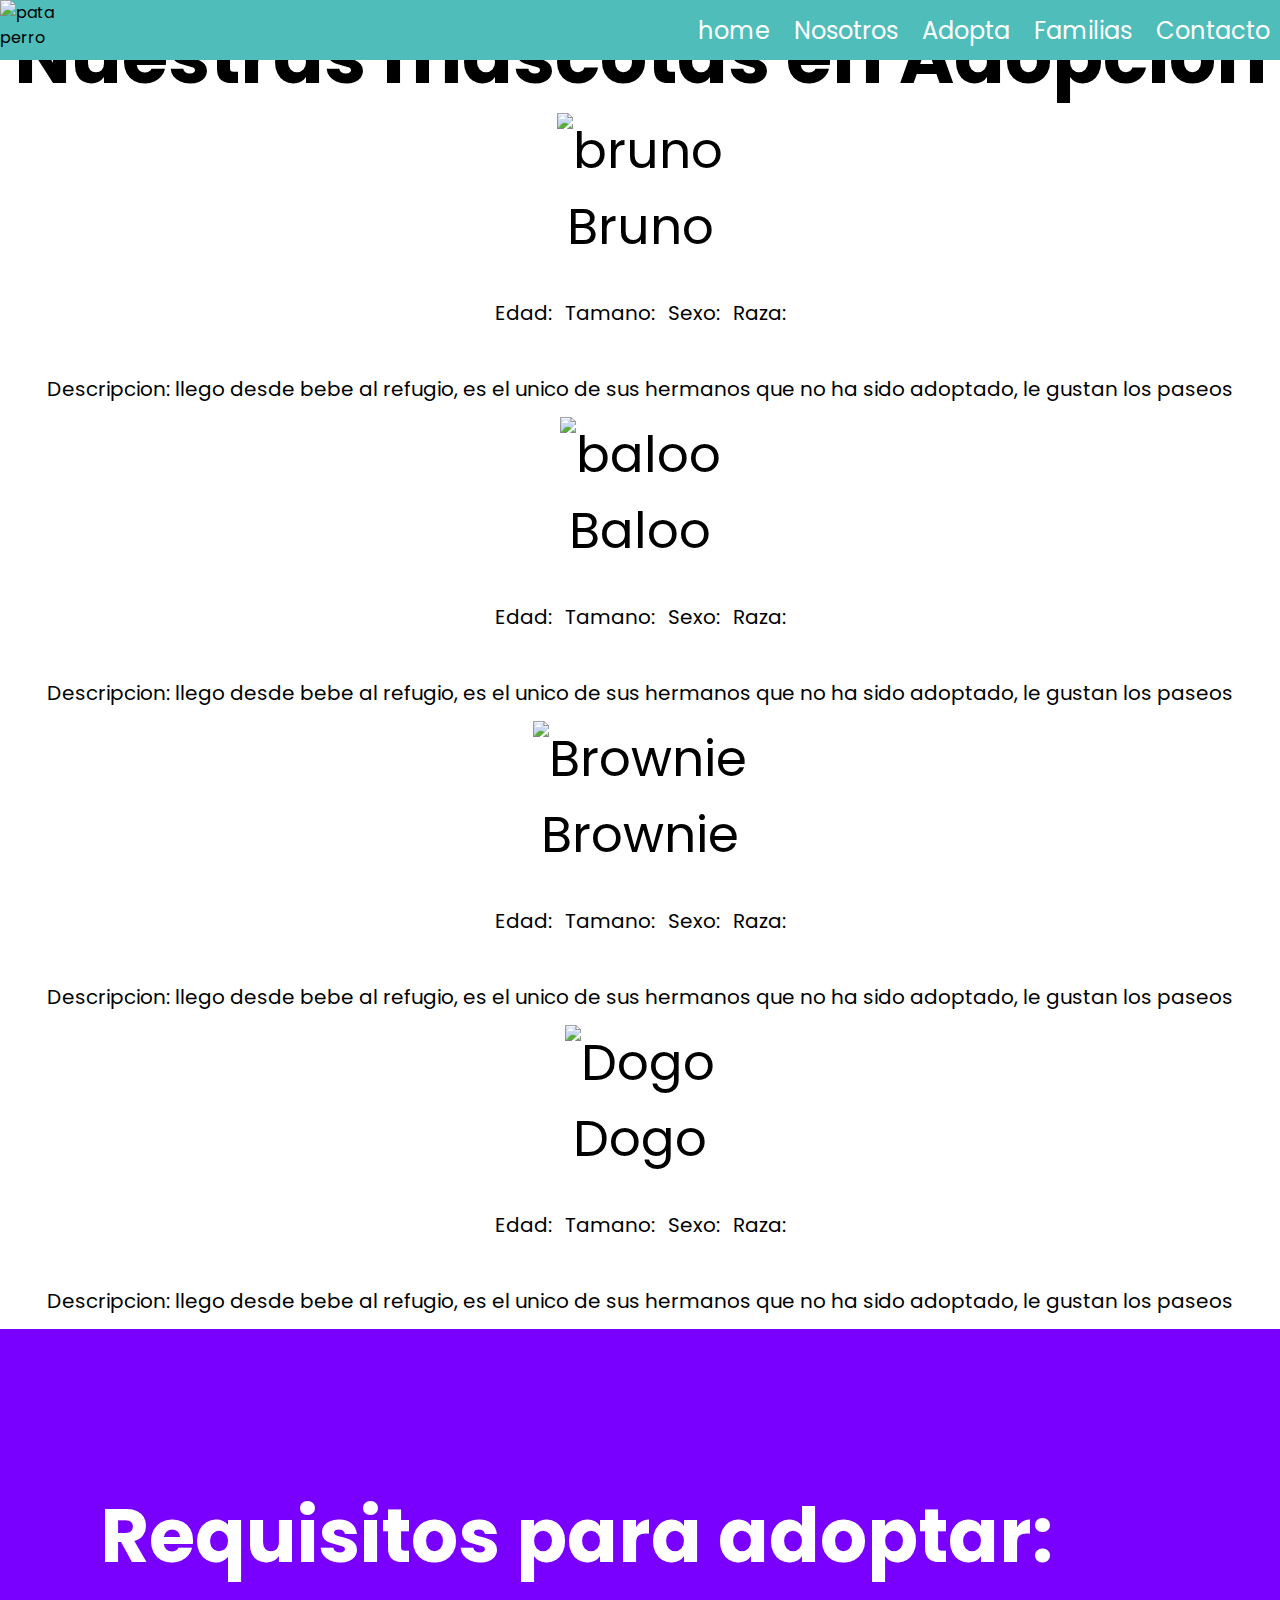
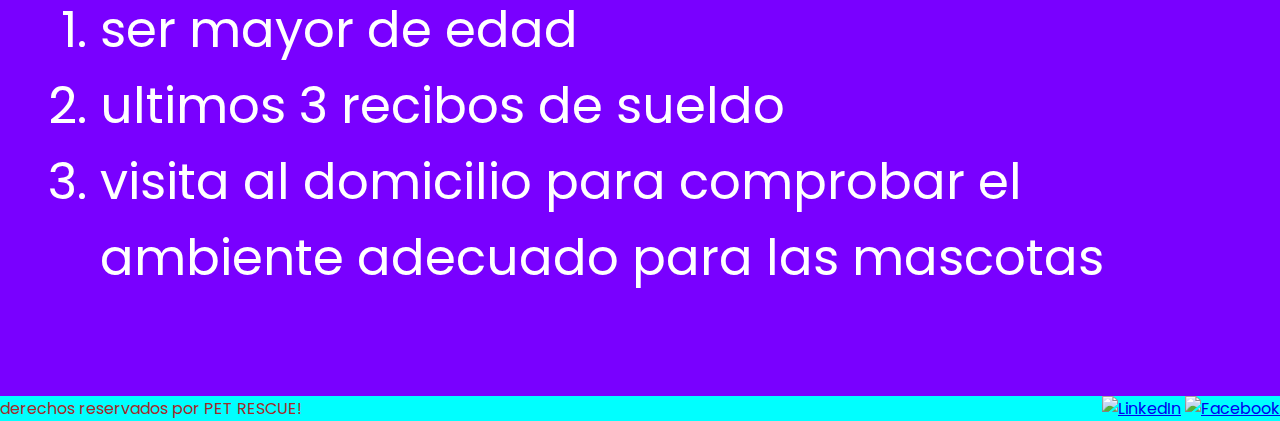
==== pages/adopciones.html @ 3fd5cffa "desafio sin animaciones" ====
<!DOCTYPE html>
<html lang="en">
<head>
    <meta charset="UTF-8">
    <meta http-equiv="X-UA-Compatible" content="IE=edge">
    <meta name="viewport" content="width=device-width, initial-scale=1.0">
    <link rel="stylesheet" href="../style.css">
    <title>Adopciones</title>
</head>
<body>
    <div class="gridAdopciones">
        <header class="Adopciones1">
        
            <img src="https://w7.pngwing.com/pngs/25/529/png-transparent-black-dog-paw-art-dog-paw-paper-printing-paws-animals-etsy-sticker.png" alt="pata perro">        
            <nav>
                <ul>
                    <li>
                        <a href="../index.html">home</a>
                    </li>
                    <li>
                        <a href="../index.html#nosotros.html">Nosotros</a>
                    </li>
                    <li>
                        <a href="../index.html#adopta">Adopta</a>
                    </li>
                    <li>
                        <a href="../index.html#familias">Familias</a>
                    </li>
                    <li>
                        <a href="../index.html#contacto">Contacto</a>
                    </li>
                </ul>
                
            </nav>
            
     
        </header>
    
        <section id="adoptaH" class="Adopciones2">
    
            <div><h2>Nuestras mascotas en Adopcion</h2></div>
    
            <div>
                <img class="" src="https://www.purina-latam.com/sites/g/files/auxxlc391/files/styles/kraken_generic_max_width_240/public/breeds/purina-Adopta-a-un-amigo-para-siempre%2C-A.C._Abrepuertas.png?itok=wIeiiAFk" alt="bruno">
                <p style="text-align:center">Bruno</p>
                <ul>
                    <li>
                        <p class="adopta__pH">
                            Edad:
                        </p>
                    </li>
                    <li>
                        <p class="adopta__pH">
                            Tamano:
                        </p>
                    </li>
                    <li>
                        <p class="adopta__pH">
                            Sexo:
                        </p>
                    </li>
                    <li>
                        <p class="adopta__pH">
                            Raza:
                        </p>
                    </li>
                    <li>
                        <p class="adopta__pH">Descripcion: llego desde bebe al refugio, es el unico de sus hermanos que no ha sido adoptado, le gustan los paseos
                        </p>
                    </li>
                </ul>
                <img class="" src="https://www.purina-latam.com/sites/g/files/auxxlc391/files/styles/kraken_generic_max_width_240/public/breeds/purina-Adopta-a-un-amigo-para-siempre%2C-A.C._Ares.png?itok=6q9fktyX" alt="baloo">
                <p style="text-align:center">Baloo</p>
                <ul>
                    <li>
                        <p class="adopta__pH">
                            Edad:
                        </p>
                    </li>
                    <li>
                        <p class="adopta__pH">
                            Tamano:
                        </p>
                    </li>
                    <li>
                        <p class="adopta__pH">
                            Sexo:
                        </p>
                    </li>
                    <li>
                        <p class="adopta__pH">
                            Raza:
                        </p>
                    </li>
                    <li>
                        <p class="adopta__pH">Descripcion: llego desde bebe al refugio, es el unico de sus hermanos que no ha sido adoptado, le gustan los paseos
                        </p>
                    </li>
                </ul>
            </div>
    
            <div>
                <img class="" src="https://www.purina-latam.com/sites/g/files/auxxlc391/files/styles/kraken_generic_max_width_240/public/breeds/purina-adopta-fff-brownie.png?itok=VR9Gvtn-" alt="Brownie">
                <p style="text-align:center">Brownie</p>
    
                <ul>
                    <li>
                        <p class="adopta__pH">
                            Edad:
                        </p>
                    </li>
                    <li>
                        <p class="adopta__pH">
                            Tamano:
                        </p>
                    </li>
                    <li>
                        <p class="adopta__pH">
                            Sexo:
                        </p>
                    </li>
                    <li>
                        <p class="adopta__pH">
                            Raza:
                        </p>
                    </li>
                    <li>
                        <p class="adopta__pH">Descripcion: llego desde bebe al refugio, es el unico de sus hermanos que no ha sido adoptado, le gustan los paseos
                        </p>
                    </li>
                </ul>
    
    
                <img class="" src="https://www.purina-latam.com/sites/g/files/auxxlc391/files/styles/kraken_generic_max_width_240/public/breeds/Dogo.png?itok=kHo2O9JG" alt="Dogo">
                <p style="text-align:center">Dogo</p>
                
                <ul>
                    <li>
                        <p class="adopta__pH">
                            Edad:
                        </p>
                    </li>
                    <li>
                        <p class="adopta__pH">
                            Tamano:
                        </p>
                    </li>
                    <li>
                        <p class="adopta__pH">
                            Sexo:
                        </p>
                    </li>
                    <li>
                        <p class="adopta__pH">
                            Raza:
                        </p>
                    </li>
                    <li>
                        <p class="adopta__pH">Descripcion: llego desde bebe al refugio, es el unico de sus hermanos que no ha sido adoptado, le gustan los paseos
                        </p>
                    </li>
                </ul>
            </div>
            
        </section>
    
        <section  id="requisitos" class="Adopciones3">
            <div>
                
            <h2>Requisitos para adoptar:</h2>
    
                <ol>
                    <li>
                        <p>ser mayor de edad</p>
                    </li>
                    <li>
                        <p>ultimos 3 recibos de sueldo</p>
                    </li>
                    <li>
                        visita al domicilio para comprobar el ambiente adecuado para las mascotas
                    </li>
                </ol>
            </div>
        </section>
    
        <footer class="Adopciones4">
            <p>derechos reservados por PET RESCUE!</p>
            
            <ul>
                <li>
                    <a href="http://www.instagram.com"><img src="https://static.wixstatic.com/media/aa0402eb9ba2430d9d0620b59556efca.png/v1/fill/w_30,h_30,al_c,q_85,usm_0.66_1.00_0.01/aa0402eb9ba2430d9d0620b59556efca.webp" alt="LinkedIn" >
                    </a>
                    
                </li>
                <li>
                    <a href="http://www.facebook.com"><img src="https://static.wixstatic.com/media/4057345bcf57474b96976284050c00df.png/v1/fill/w_30,h_30,al_c,q_85,usm_0.66_1.00_0.01/4057345bcf57474b96976284050c00df.webp" alt="Facebook" >
                    </a>
                </li>
            </ul>
        </footer>

    </div>
    
  
</body>
</html>
---- style.css ----
@import url('https://fonts.googleapis.com/css?family=Poppins:100,200,300,400,500,600,700,800,900&display=swap');
*
{
    margin:0;
    padding:0;
    box-sizing:border-box;
    font-family: 'Poppins', sans-serif;

}

/* se realiza el desafio de grid, pero se ajustaron todos los html en grid y adaptado a las distintas resolciones*/
/* de manera que en este desafio se trato de incluir el desafio opcional de grid*/

/* clase grid para el index*/
.gridIndex{
height: 100vh;
margin: 0;
display: grid;
grid-template-areas: 
"header"
"home"
"nosotros"
"adopta"
"familias"
"contacto"
"footer"
;
/*grid-template-rows: 1fr 4fr 4fr 4fr 4fr 4fr 1fr;*/
grid-template-rows: 1fr, repeat(5, 4fr), 1fr;
grid-template-columns: 100%;
}

header{
  background-color: #4FBDBA;
  grid-area: header;

  position:fixed;
  background-color: #4FBDBA;
  justify-content: space-between;
  align-items: center;
  display: flex;
  margin: 0;
  padding: 0;
  z-index: 10;
  width: 100%;
}

header img{
    width: 60px;
    height: 60px;
  
  }
 
  ul li{
    list-style-type: none;
    display: inline-block;
  }

  header ul li a{
      color: #fff;
      font-size: 24px;
      text-decoration: none;
      padding: 5px 10px;   
    }

footer{
        background-color: cyan;
        grid-area: footer;
        color: brown;
        display: flex;
        justify-content: space-between;
        width: 100%;
        
      }

footer ul li a img {
        width:30px;
        height:30px;
        object-fit:cover;
        object-position:50% 50%
    }

/* seccion home para el index*/
section#home img{

        width: 100%;
        height: 100%;
}

section#home {
    background-color:blue;
    grid-area: home;
    padding: 150px 100px 100px;
    
    margin-top: 60px;
    padding:0;
   
}

/* seccion nosotros para el index*/
section#nosotros {
    background-color: goldenrod;
    color: #fff;
    grid-area: nosotros;
    
    background-image: url("https://media.perezlara.com/2021/02/Adopcio%CC%81n-de-mascotas-1.png");
    background-size: cover;
    background-repeat: no-repeat;
    opacity: .8;
      
    align-items: center;
    height: 100vh;
    padding: 150px 100px 100px;
   
}

section#nosotros h2{
      color: #fff;
      font-size: 40px;
    }

section#nosotros p{
      color: #fff;
      font-size: 100%;
    }

/* seccion adopta para el index*/
section#adopta {
    background-color: red;
    grid-area: adopta;

    /*display: flex;*/
    text-align:center;
    justify-content: space-between;
    align-items: center;
    font-size: 50px;

    display: grid;
    grid-template-rows: 1fr;
    grid-template-columns: 1fr 3fr;
    
    
}

section#adopta p{
  
    font-size: 20px;
  }

/* clases para crear 2 columnas y 1 fila dentro la seccion adopta en el index*/
/* se hizo de esta manera para probar que se podia hacer en vez de usar flexbox*/
.adoptaA{
grid-column: 1 / 2;
grid-row: 1 / 2;
text-align:center;
    justify-content: space-between;
    align-items: center;
    margin: 50px;
}

.adoptaB{
    grid-column: 2 / 3;
    grid-row: 1 / 2;
    text-align:center;
    justify-content: space-between;
    align-items: center;
    margin: 50px;
}
  
  
  
  
/* seccion familia para el index*/
/* se uso flexbox en vez de grid para organizar los items*/
section#familias {
    
    grid-area: familias;

    display: flex;
    text-align:center;
    justify-content: space-between;
    align-items: center;
    font-size: 50px;
    color: #fff;
    background-color: #7900FF;
    padding: 150px 100px 100px;
}

.familias__img {
    width: 700px;
    height: 480px;
  }
  
/* seccion contacto para el index*/
section#contacto {
    background-color: green;
    grid-area: contacto;

    background-image: url("https://www.boredpanda.es/blog/wp-content/uploads/2016/06/llamadas-perros-telefono-emergencias-reverend-scott-portada1.jpg");
    background-size: cover;
    background-repeat: no-repeat;
    opacity: .8;
    color: #fff;

    align-items: center;
    height: 100vh;
    padding: 150px 100px 100px;
}


footer{
    background-color: cyan;
    grid-area: footer;
}

/* seccion requisitos para html adopciones*/
section#requisitos{
    font-size: 50px;
    color: #fff;
    background-color: #7900FF;  
    padding: 150px 100px 100px;
  }
/* seccion requisitos para html adopciones*/
section#adoptaH{
    display: flex;
    flex-direction: column;
    text-align:center;
    justify-content: space-between;
    align-items: center;
    font-size: 50px;
  }

  /* seccion nosotros para el html nosotros*/
  section#NosotrosH{
    background-image: url("https://media.perezlara.com/2021/02/Adopcio%CC%81n-de-mascotas-1.png");
    background-size: cover;
    background-repeat: no-repeat;
    opacity: .8;
      
    align-items: center;
    height: 100vh;
    padding: 150px 100px 100px;
  }
  section#NosotrosH div h1 , section#NosotrosH div h2{
    color: #fff;
    font-size: 40px;
  }

section#NosotrosH div p{
    color: #fff;
    font-size: 100%;
  }
  
  /* se crean clases grid para el html de adopciones */
  .adopta__pH{
    
    font-size: 20px;
  }
  
  .gridAdopciones{
    height: 100vh;
    margin: 0;
    display: grid;
    grid-template-rows: 1fr 9fr 9fr 1fr;
    grid-template-columns: 1fr;
  }

  .Adopciones1{
    grid-column: 1 / 2;
    grid-row: 1 / 2;
  }
  .Adopciones2{
    grid-column: 1 / 2;
    grid-row: 2 / 3;

  }
  .Adopciones3{
    grid-column: 1 / 2;
    grid-row: 3 / 4;

  }
  .Adopciones4{
    grid-column: 1 / 2;
    grid-row: 4 / 5;

  }

   /* se crean clases grid para el html de nosotros */
  .gridNosotros{
    height: 100vh;
    margin: 0;
    display: grid;
    grid-template-rows: 1fr 18fr 1fr;
    grid-template-columns: 1fr;
  }

  .Nosotros1{
    grid-column: 1 / 2;
    grid-row: 1 / 2;
  }
  .Nosotros2{
    grid-column: 1 / 2;
    grid-row: 2 / 3;

  }
  .Nosotros3{
    grid-column: 1 / 2;
    grid-row: 3 / 4;

  }

@media only screen and (max-width:1023px ) {
    .grid{
        height: 100vh;
        margin: 0;
        display: grid;
        grid-template-areas: 
        "header"
        "home"
        "nosotros"
        "adopta"
        "familias"
        "contacto"
        "footer"
        ;
        grid-template-rows: repeat(7, auto);
        grid-template-columns: 100%;
        }
/*
     ul{
         display: none;
     } 
      se anadira menu hover */
     section#home {
        width: 100%;
        height: 430px;
    }
   
    section#nosotros, section#NosotrosH, section#requisitos {
        padding: 60px 5%;
        
    }
     section#nosotros div p, section#NosotrosH div p, section#requisitos {
        font-size: 100%;
       
    }

    section#contacto{
      background-size: 100vw 100vh;
    }
    .familias__img {
      width: 300px;
      height: 180px; 
    }
     section#adopta {
        background-color: red;
        grid-area: adopta;
    
        display: flex;
        flex-direction: column;
        text-align:center;
        justify-content: space-between;
        align-items: center;
        font-size: 50px;
    
        /* display: grid;
        grid-template-rows: 1fr 3fr;
        grid-template-columns: 1fr;*/
        
        
    }

    .adoptaA{
        /* 
        grid-column: 1 / 2;
        grid-row: 1 / 2;*/
        margin: 50px;
        }
        
    .adoptaB{
            /* grid-column: 1 / 2;
            grid-row: 2 / 3;*/
            margin: 50px;
        }
    
    section#familias {
    
            grid-area: familias;
        
            display: flex;
            flex-direction: column;
            text-align:center;
            justify-content: space-between;
            align-items: center;
            font-size: 50px;
            color: #fff;
            background-color: #7900FF;
            padding: 150px 100px 100px;
    }
}
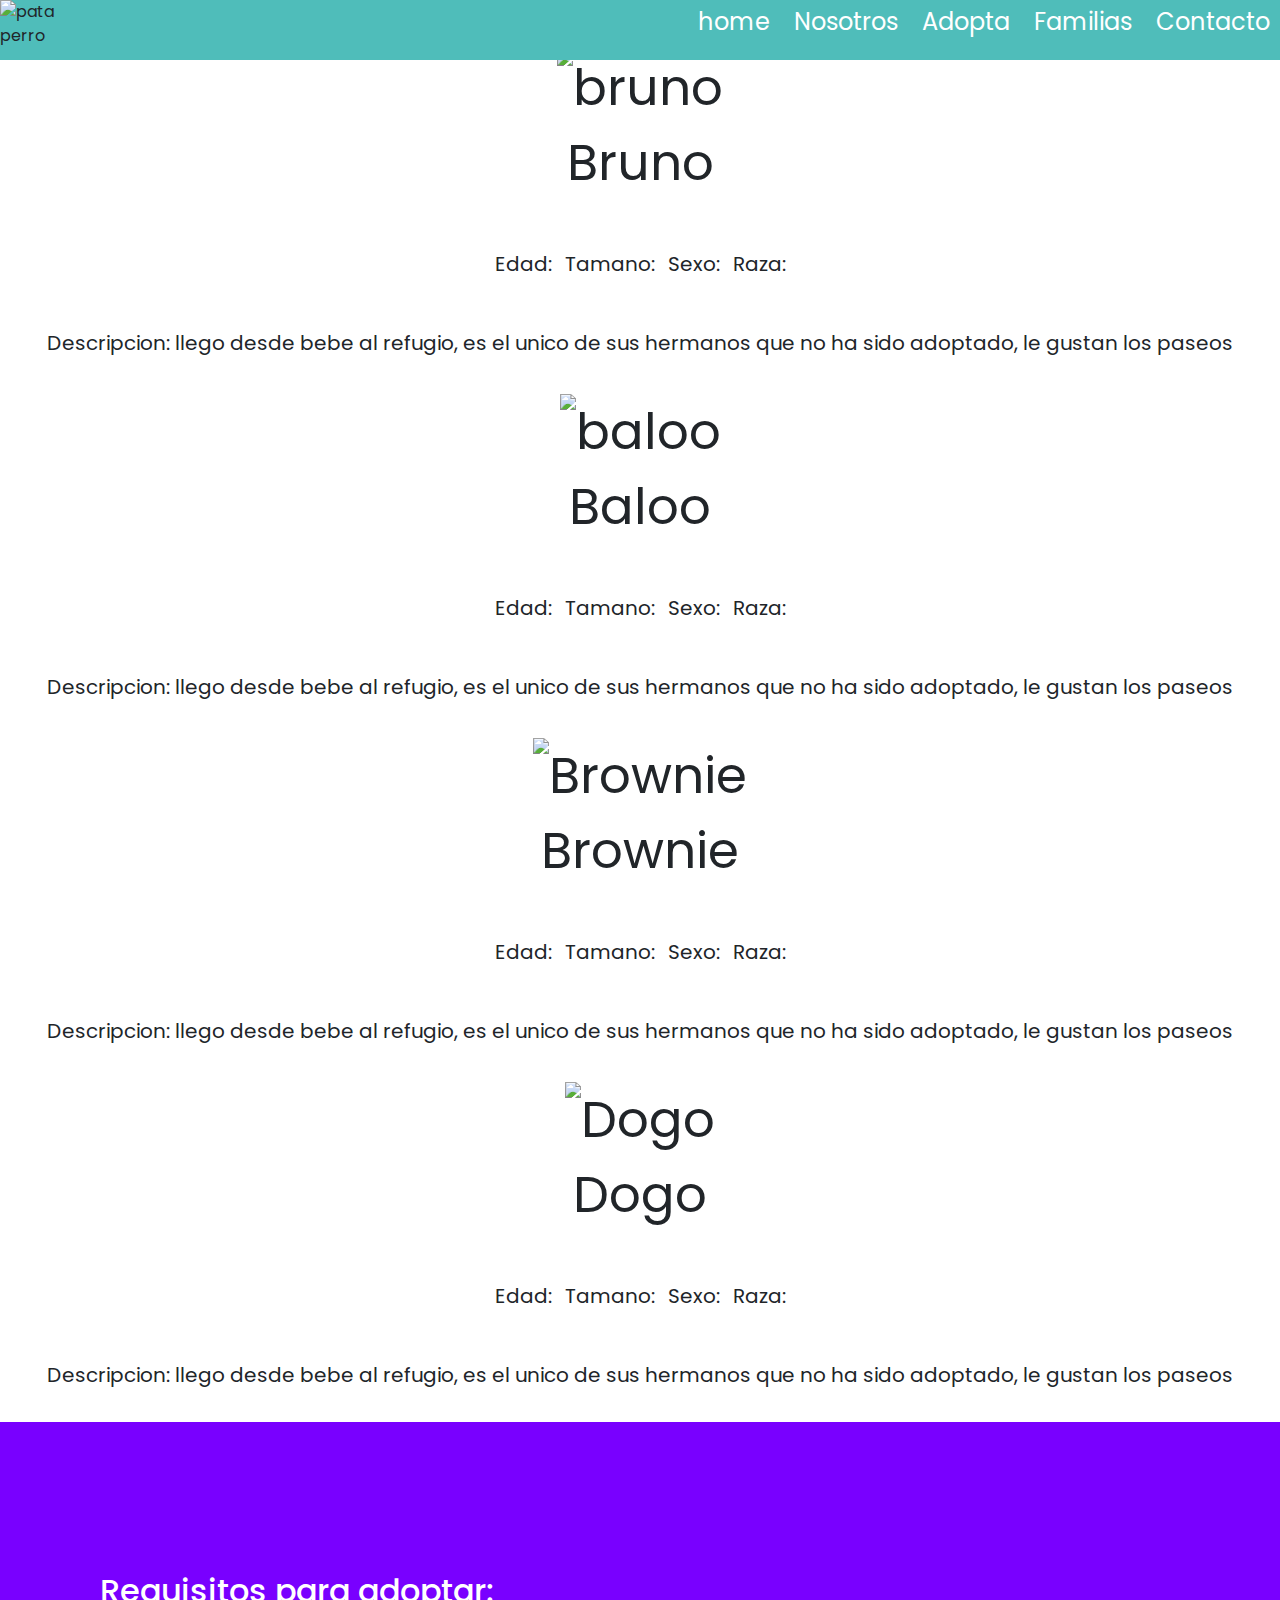
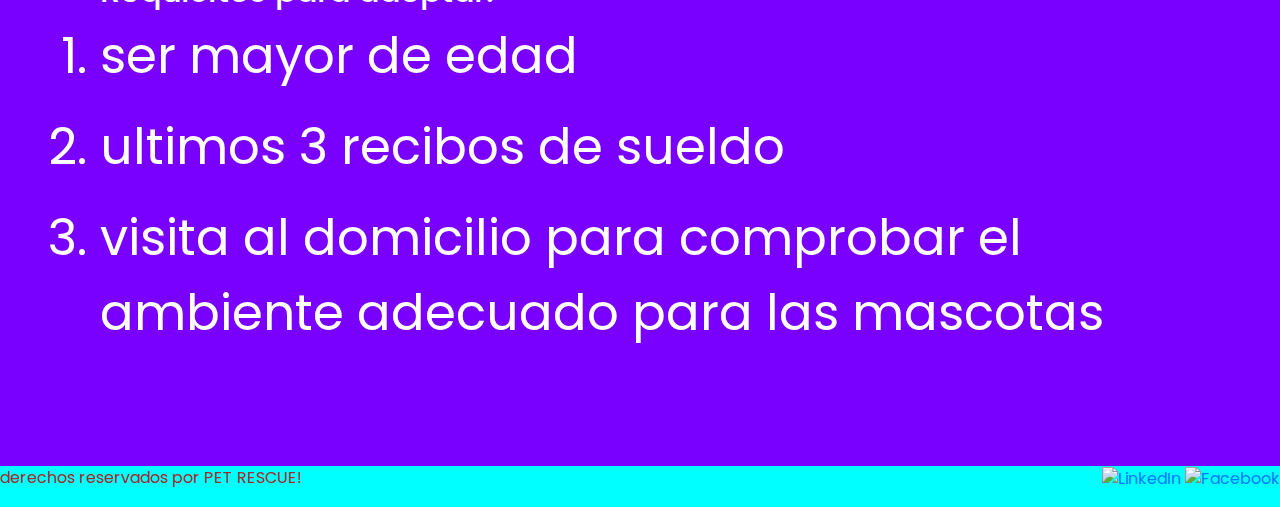
==== commit 481bffe1: "Bootstrap Layout en nosotros.html - Se ajusta columnas header y footer" ====
--- a/pages/adopciones.html
+++ b/pages/adopciones.html
@@ -3,7 +3,10 @@
 <head>
     <meta charset="UTF-8">
     <meta http-equiv="X-UA-Compatible" content="IE=edge">
-    <meta name="viewport" content="width=device-width, initial-scale=1.0">
+    <meta name="viewport" content="width=device-width, initial-scale=1.0, shrink-to-fit=no">
+
+    <!-- Bootstrap CSS -->
+    <link rel="stylesheet" href="https://maxcdn.bootstrapcdn.com/bootstrap/4.0.0/css/bootstrap.min.css" integrity="sha384-Gn5384xqQ1aoWXA+058RXPxPg6fy4IWvTNh0E263XmFcJlSAwiGgFAW/dAiS6JXm" crossorigin="anonymous">
     <link rel="stylesheet" href="../style.css">
     <title>Adopciones</title>
 </head>
@@ -201,6 +204,10 @@
 
     </div>
     
-  
+  <!-- Optional JavaScript -->
+    <!-- jQuery first, then Popper.js, then Bootstrap JS -->
+    <script src="https://code.jquery.com/jquery-3.2.1.slim.min.js" integrity="sha384-KJ3o2DKtIkvYIK3UENzmM7KCkRr/rE9/Qpg6aAZGJwFDMVNA/GpGFF93hXpG5KkN" crossorigin="anonymous"></script>
+    <script src="https://cdnjs.cloudflare.com/ajax/libs/popper.js/1.12.9/umd/popper.min.js" integrity="sha384-ApNbgh9B+Y1QKtv3Rn7W3mgPxhU9K/ScQsAP7hUibX39j7fakFPskvXusvfa0b4Q" crossorigin="anonymous"></script>
+    <script src="https://maxcdn.bootstrapcdn.com/bootstrap/4.0.0/js/bootstrap.min.js" integrity="sha384-JZR6Spejh4U02d8jOt6vLEHfe/JQGiRRSQQxSfFWpi1MquVdAyjUar5+76PVCmYl" crossorigin="anonymous"></script> 
 </body>
 </html>--- a/style.css
+++ b/style.css
@@ -65,15 +65,15 @@
 
 footer{
         background-color: cyan;
+        color: brown;
         grid-area: footer;
-        color: brown;
         display: flex;
-        justify-content: space-between;
-        width: 100%;
+        justify-content: space-between;/**/
+        
         
       }
 
-footer ul li a img {
+footer div ul li a img {
         width:30px;
         height:30px;
         object-fit:cover;
@@ -208,10 +208,7 @@
 }
 
 
-footer{
-    background-color: cyan;
-    grid-area: footer;
-}
+
 
 /* seccion requisitos para html adopciones*/
 section#requisitos{
@@ -397,4 +394,21 @@
             background-color: #7900FF;
             padding: 150px 100px 100px;
     }
-}+}
+
+
+/*  Animaciones y transform  */
+
+.animate-zoom {
+  animation:animatezoom 0.6s
+}
+@keyframes animatezoom{
+  from{transform:scale(0)} 
+  to{transform:scale(1)}
+}
+
+.animate-bottom{position:relative;}
+@keyframes animatebottom{from{bottom:-300px;opacity:0} to{bottom:0;opacity:1}}
+
+.animate-right{position:relative; }
+@keyframes animateright{from{right:-300px;opacity:0} to{right:0px;opacity:1}}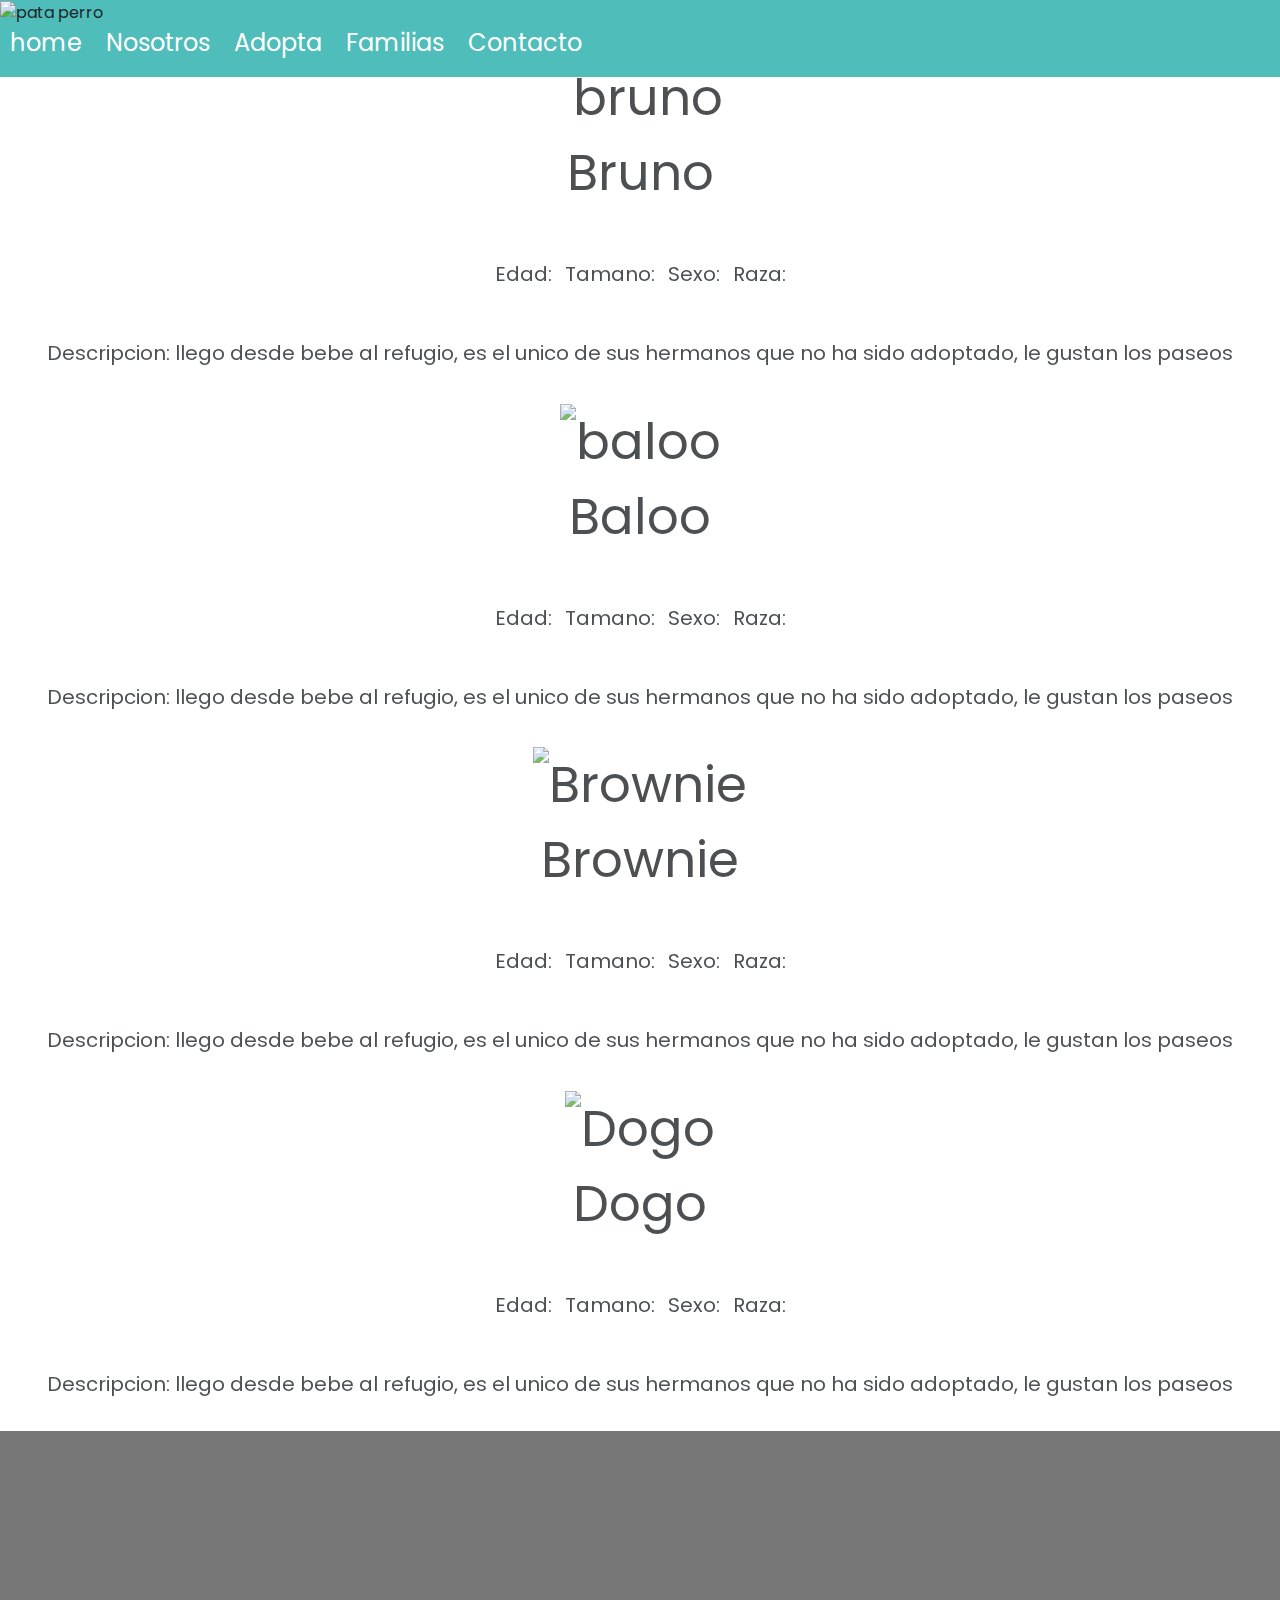
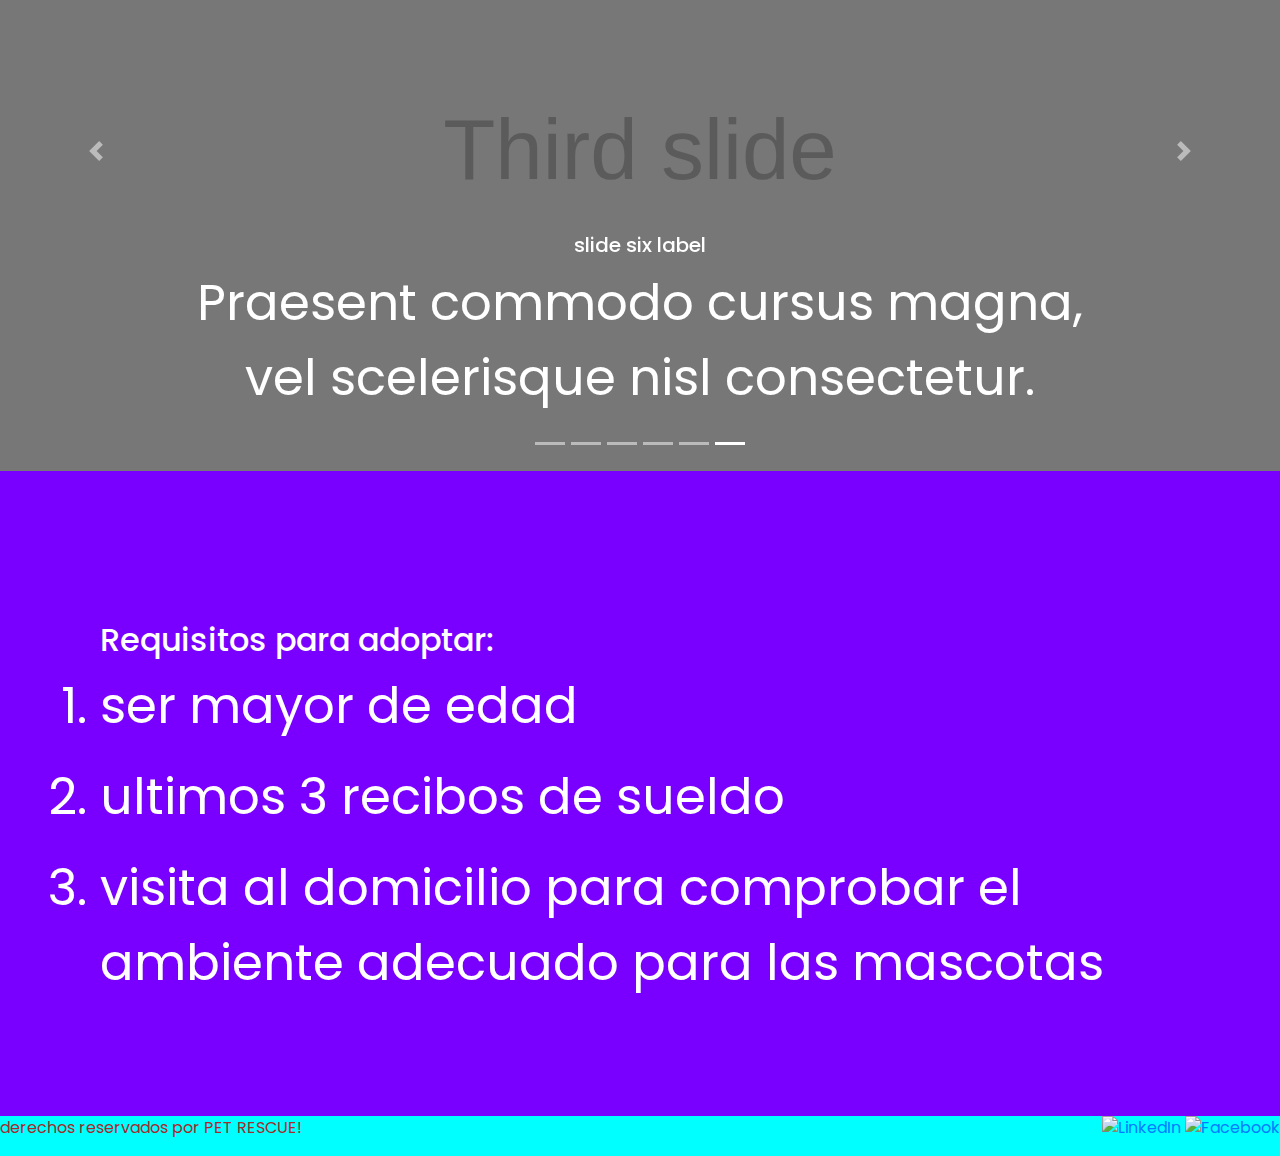
==== commit f894e3ef: "Bootstrap Layout en index.html - Se ajusta secciones header y footer" ====
--- a/pages/adopciones.html
+++ b/pages/adopciones.html
@@ -41,7 +41,9 @@
     
         <section id="adoptaH" class="Adopciones2">
     
-            <div><h2>Nuestras mascotas en Adopcion</h2></div>
+            <div><h1>Adopta un Amigo Para Siempre!!</h1></div>
+
+            
     
             <div>
                 <img class="" src="https://www.purina-latam.com/sites/g/files/auxxlc391/files/styles/kraken_generic_max_width_240/public/breeds/purina-Adopta-a-un-amigo-para-siempre%2C-A.C._Abrepuertas.png?itok=wIeiiAFk" alt="bruno">
@@ -165,6 +167,69 @@
                 </ul>
             </div>
             
+            <div id="carouselExampleCaptions" class="carousel slide" data-ride="carousel" style="width: 100%;">
+                <ol class="carousel-indicators">
+                  <li data-target="#carouselExampleCaptions" data-slide-to="0" class=""></li>
+                  <li data-target="#carouselExampleCaptions" data-slide-to="1" class=""></li>
+                  <li data-target="#carouselExampleCaptions" data-slide-to="2" class=""></li>
+                  <li data-target="#carouselExampleCaptions" data-slide-to="3" class=""></li>
+                  <li data-target="#carouselExampleCaptions" data-slide-to="4" class=""></li>
+                  <li data-target="#carouselExampleCaptions" data-slide-to="5" class="active"></li>
+
+                </ol>
+                <div class="carousel-inner">
+                  <div class="carousel-item">
+                    <img class="d-block w-100" data-src="holder.js/800x400?auto=yes&amp;bg=777&amp;fg=555&amp;text=First slide" alt="First slide [800x400]" src="https://www.purina-latam.com/sites/g/files/auxxlc391/files/styles/kraken_generic_max_width_240/public/breeds/Dogo.png?itok=kHo2O9JG" data-holder-rendered="true">
+                    <div class="carousel-caption d-none d-md-block">
+                      <h5>First slide label</h5>
+                      <p>Nulla vitae elit libero, a pharetra augue mollis interdum.</p>
+                    </div>
+                  </div>
+                  <div class="carousel-item">
+                    <img class="d-block w-100" data-src="holder.js/800x400?auto=yes&amp;bg=666&amp;fg=444&amp;text=Second slide" alt="Second slide [800x400]" src="data:image/svg+xml;charset=UTF-8,%3Csvg%20width%3D%22800%22%20height%3D%22400%22%20xmlns%3D%22http%3A%2F%2Fwww.w3.org%2F2000%2Fsvg%22%20viewBox%3D%220%200%20800%20400%22%20preserveAspectRatio%3D%22none%22%3E%3Cdefs%3E%3Cstyle%20type%3D%22text%2Fcss%22%3E%23holder_17ed1820683%20text%20%7B%20fill%3A%23444%3Bfont-weight%3Anormal%3Bfont-family%3AHelvetica%2C%20monospace%3Bfont-size%3A40pt%20%7D%20%3C%2Fstyle%3E%3C%2Fdefs%3E%3Cg%20id%3D%22holder_17ed1820683%22%3E%3Crect%20width%3D%22800%22%20height%3D%22400%22%20fill%3D%22%23666%22%3E%3C%2Frect%3E%3Cg%3E%3Ctext%20x%3D%22247.3125%22%20y%3D%22217.7%22%3ESecond%20slide%3C%2Ftext%3E%3C%2Fg%3E%3C%2Fg%3E%3C%2Fsvg%3E" data-holder-rendered="true">
+                    <div class="carousel-caption d-none d-md-block">
+                      <h5>Second slide label</h5>
+                      <p>Lorem ipsum dolor sit amet, consectetur adipiscing elit.</p>
+                    </div>
+                  </div>
+                  <div class="carousel-item">
+                    <img class="d-block w-100" data-src="holder.js/800x400?auto=yes&amp;bg=666&amp;fg=444&amp;text=Second slide" alt="Second slide [800x400]" src="data:image/svg+xml;charset=UTF-8,%3Csvg%20width%3D%22800%22%20height%3D%22400%22%20xmlns%3D%22http%3A%2F%2Fwww.w3.org%2F2000%2Fsvg%22%20viewBox%3D%220%200%20800%20400%22%20preserveAspectRatio%3D%22none%22%3E%3Cdefs%3E%3Cstyle%20type%3D%22text%2Fcss%22%3E%23holder_17ed1820683%20text%20%7B%20fill%3A%23444%3Bfont-weight%3Anormal%3Bfont-family%3AHelvetica%2C%20monospace%3Bfont-size%3A40pt%20%7D%20%3C%2Fstyle%3E%3C%2Fdefs%3E%3Cg%20id%3D%22holder_17ed1820683%22%3E%3Crect%20width%3D%22800%22%20height%3D%22400%22%20fill%3D%22%23666%22%3E%3C%2Frect%3E%3Cg%3E%3Ctext%20x%3D%22247.3125%22%20y%3D%22217.7%22%3ESecond%20slide%3C%2Ftext%3E%3C%2Fg%3E%3C%2Fg%3E%3C%2Fsvg%3E" data-holder-rendered="true">
+                    <div class="carousel-caption d-none d-md-block">
+                      <h5>slide tree label</h5>
+                      <p>Lorem ipsum dolor sit amet, consectetur adipiscing elit.</p>
+                    </div>
+                  </div>
+                  <div class="carousel-item">
+                    <img class="d-block w-100" data-src="holder.js/800x400?auto=yes&amp;bg=666&amp;fg=444&amp;text=Second slide" alt="Second slide [800x400]" src="data:image/svg+xml;charset=UTF-8,%3Csvg%20width%3D%22800%22%20height%3D%22400%22%20xmlns%3D%22http%3A%2F%2Fwww.w3.org%2F2000%2Fsvg%22%20viewBox%3D%220%200%20800%20400%22%20preserveAspectRatio%3D%22none%22%3E%3Cdefs%3E%3Cstyle%20type%3D%22text%2Fcss%22%3E%23holder_17ed1820683%20text%20%7B%20fill%3A%23444%3Bfont-weight%3Anormal%3Bfont-family%3AHelvetica%2C%20monospace%3Bfont-size%3A40pt%20%7D%20%3C%2Fstyle%3E%3C%2Fdefs%3E%3Cg%20id%3D%22holder_17ed1820683%22%3E%3Crect%20width%3D%22800%22%20height%3D%22400%22%20fill%3D%22%23666%22%3E%3C%2Frect%3E%3Cg%3E%3Ctext%20x%3D%22247.3125%22%20y%3D%22217.7%22%3ESecond%20slide%3C%2Ftext%3E%3C%2Fg%3E%3C%2Fg%3E%3C%2Fsvg%3E" data-holder-rendered="true">
+                    <div class="carousel-caption d-none d-md-block">
+                      <h5>slide four label</h5>
+                      <p>Lorem ipsum dolor sit amet, consectetur adipiscing elit.</p>
+                    </div>
+                  </div>
+                  <div class="carousel-item">
+                    <img class="d-block w-100" data-src="holder.js/800x400?auto=yes&amp;bg=666&amp;fg=444&amp;text=Second slide" alt="Second slide [800x400]" src="data:image/svg+xml;charset=UTF-8,%3Csvg%20width%3D%22800%22%20height%3D%22400%22%20xmlns%3D%22http%3A%2F%2Fwww.w3.org%2F2000%2Fsvg%22%20viewBox%3D%220%200%20800%20400%22%20preserveAspectRatio%3D%22none%22%3E%3Cdefs%3E%3Cstyle%20type%3D%22text%2Fcss%22%3E%23holder_17ed1820683%20text%20%7B%20fill%3A%23444%3Bfont-weight%3Anormal%3Bfont-family%3AHelvetica%2C%20monospace%3Bfont-size%3A40pt%20%7D%20%3C%2Fstyle%3E%3C%2Fdefs%3E%3Cg%20id%3D%22holder_17ed1820683%22%3E%3Crect%20width%3D%22800%22%20height%3D%22400%22%20fill%3D%22%23666%22%3E%3C%2Frect%3E%3Cg%3E%3Ctext%20x%3D%22247.3125%22%20y%3D%22217.7%22%3ESecond%20slide%3C%2Ftext%3E%3C%2Fg%3E%3C%2Fg%3E%3C%2Fsvg%3E" data-holder-rendered="true">
+                    <div class="carousel-caption d-none d-md-block">
+                      <h5>slide five label</h5>
+                      <p>Lorem ipsum dolor sit amet, consectetur adipiscing elit.</p>
+                    </div>
+                  </div>
+                  <div class="carousel-item active">
+                    <img class="d-block w-100" data-src="holder.js/800x400?auto=yes&amp;bg=555&amp;fg=333&amp;text=Third slide" alt="Third slide [800x400]" src="data:image/svg+xml;charset=UTF-8,%3Csvg%20width%3D%22800%22%20height%3D%22400%22%20xmlns%3D%22http%3A%2F%2Fwww.w3.org%2F2000%2Fsvg%22%20viewBox%3D%220%200%20800%20400%22%20preserveAspectRatio%3D%22none%22%3E%3Cdefs%3E%3Cstyle%20type%3D%22text%2Fcss%22%3E%23holder_17ed1820684%20text%20%7B%20fill%3A%23333%3Bfont-weight%3Anormal%3Bfont-family%3AHelvetica%2C%20monospace%3Bfont-size%3A40pt%20%7D%20%3C%2Fstyle%3E%3C%2Fdefs%3E%3Cg%20id%3D%22holder_17ed1820684%22%3E%3Crect%20width%3D%22800%22%20height%3D%22400%22%20fill%3D%22%23555%22%3E%3C%2Frect%3E%3Cg%3E%3Ctext%20x%3D%22276.9921875%22%20y%3D%22217.7%22%3EThird%20slide%3C%2Ftext%3E%3C%2Fg%3E%3C%2Fg%3E%3C%2Fsvg%3E" data-holder-rendered="true">
+                    <div class="carousel-caption d-none d-md-block">
+                      <h5>slide six label</h5>
+                      <p>Praesent commodo cursus magna, vel scelerisque nisl consectetur.</p>
+                    </div>
+                  </div>
+                </div>
+                <a class="carousel-control-prev" href="#carouselExampleCaptions" role="button" data-slide="prev">
+                  <span class="carousel-control-prev-icon" aria-hidden="true"></span>
+                  <span class="sr-only">Previous</span>
+                </a>
+                <a class="carousel-control-next" href="#carouselExampleCaptions" role="button" data-slide="next">
+                  <span class="carousel-control-next-icon" aria-hidden="true"></span>
+                  <span class="sr-only">Next</span>
+                </a>
+              </div>
         </section>
     
         <section  id="requisitos" class="Adopciones3">
--- a/style.css
+++ b/style.css
@@ -32,13 +32,13 @@
 
 header{
   background-color: #4FBDBA;
-  grid-area: header;
+  /*grid-area: header;*/
 
   position:fixed;
-  background-color: #4FBDBA;
+
   justify-content: space-between;
   align-items: center;
-  display: flex;
+ /* display: flex;*/
   margin: 0;
   padding: 0;
   z-index: 10;
@@ -81,18 +81,20 @@
     }
 
 /* seccion home para el index*/
-section#home img{
+.home__img{
 
         width: 100%;
         height: 100%;
 }
 
+
+
 section#home {
-    background-color:blue;
-    grid-area: home;
-    padding: 150px 100px 100px;
-    
-    margin-top: 60px;
+    
+    /*grid-area: home;*/
+    padding: 150px 100px 100px;
+    
+    margin-top: 0px;
     padding:0;
    
 }
@@ -101,7 +103,7 @@
 section#nosotros {
     background-color: goldenrod;
     color: #fff;
-    grid-area: nosotros;
+    /*grid-area: nosotros;*/
     
     background-image: url("https://media.perezlara.com/2021/02/Adopcio%CC%81n-de-mascotas-1.png");
     background-size: cover;
@@ -126,18 +128,22 @@
 
 /* seccion adopta para el index*/
 section#adopta {
-    background-color: red;
+    /*
     grid-area: adopta;
-
-    /*display: flex;*/
+    
+    display: flex;*/
+    background-image: url("https://www.wallpapertip.com/wmimgs/156-1563227_dog-seamless-pattern-theme-bone-paw-foot-print.jpg");
+    background-size: cover;
+    background-repeat: no-repeat;
+    opacity: .8;
     text-align:center;
     justify-content: space-between;
     align-items: center;
     font-size: 50px;
-
+/* 
     display: grid;
     grid-template-rows: 1fr;
-    grid-template-columns: 1fr 3fr;
+    grid-template-columns: 1fr 3fr;*/
     
     
 }
@@ -219,6 +225,10 @@
   }
 /* seccion requisitos para html adopciones*/
 section#adoptaH{
+    background-image: url("https://www.wallpapertip.com/wmimgs/156-1563227_dog-seamless-pattern-theme-bone-paw-foot-print.jpg");
+    background-size: cover;
+    background-repeat: no-repeat;
+    opacity: .8;
     display: flex;
     flex-direction: column;
     text-align:center;
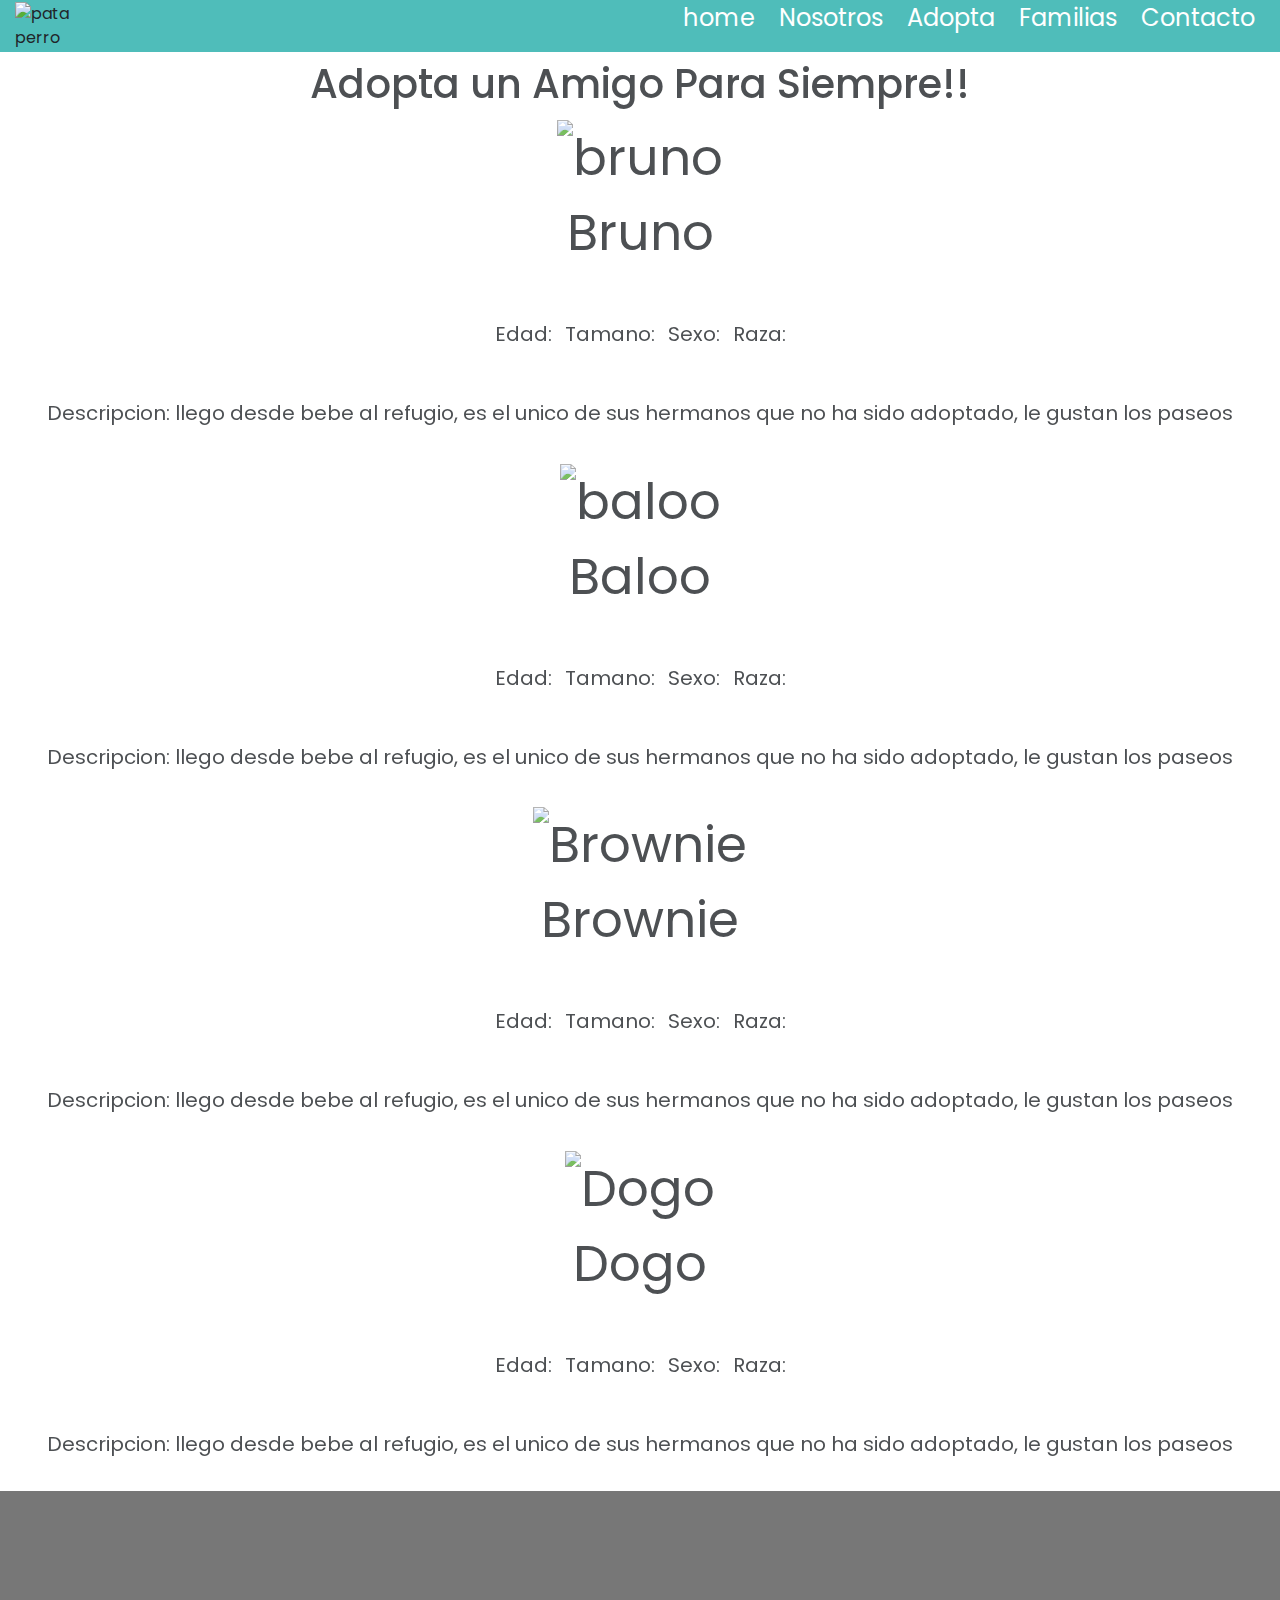
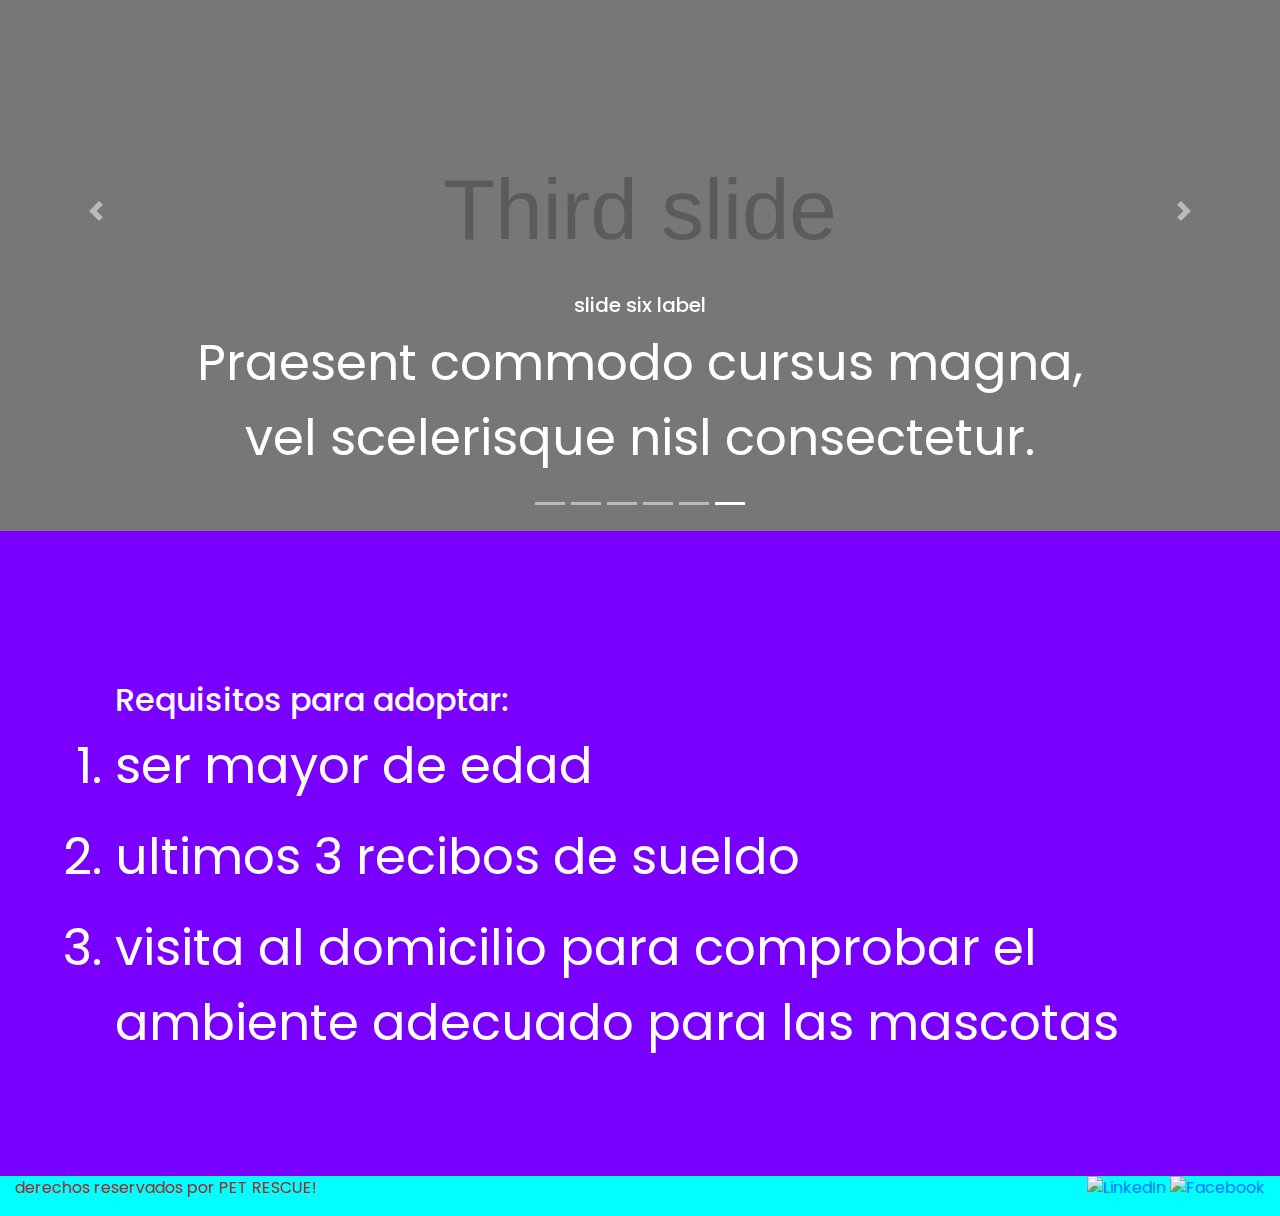
==== commit add2ea1b: "Bootstrap Layout en adopciones.html - Se ajusta secciones header y footer" ====
--- a/pages/adopciones.html
+++ b/pages/adopciones.html
@@ -11,41 +11,46 @@
     <title>Adopciones</title>
 </head>
 <body>
-    <div class="gridAdopciones">
-        <header class="Adopciones1">
-        
-            <img src="https://w7.pngwing.com/pngs/25/529/png-transparent-black-dog-paw-art-dog-paw-paper-printing-paws-animals-etsy-sticker.png" alt="pata perro">        
-            <nav>
-                <ul>
-                    <li>
-                        <a href="../index.html">home</a>
-                    </li>
-                    <li>
-                        <a href="../index.html#nosotros.html">Nosotros</a>
-                    </li>
-                    <li>
-                        <a href="../index.html#adopta">Adopta</a>
-                    </li>
-                    <li>
-                        <a href="../index.html#familias">Familias</a>
-                    </li>
-                    <li>
-                        <a href="../index.html#contacto">Contacto</a>
-                    </li>
-                </ul>
-                
-            </nav>
+    <div class="container-fluid" >
+        <header class="row">
+            <div class="col-1">
+                <img src="https://w7.pngwing.com/pngs/25/529/png-transparent-black-dog-paw-art-dog-paw-paper-printing-paws-animals-etsy-sticker.png" alt="pata perro">        
+            </div>
+            <div class="col-11" style="text-align: end;">
+                <nav>
+                    <ul>
+                        <li>
+                            <a href="../index.html">home</a>
+                        </li>
+                        <li>
+                            <a href="../index.html#nosotros.html">Nosotros</a>
+                        </li>
+                        <li>
+                            <a href="../index.html#adopta">Adopta</a>
+                        </li>
+                        <li>
+                            <a href="../index.html#familias">Familias</a>
+                        </li>
+                        <li>
+                            <a href="../index.html#contacto">Contacto</a>
+                        </li>
+                    </ul>
+                    
+                </nav>
+            </div>
+            
             
      
         </header>
     
-        <section id="adoptaH" class="Adopciones2">
-    
-            <div><h1>Adopta un Amigo Para Siempre!!</h1></div>
-
-            
-    
-            <div>
+        <section id="adoptaH" class="row">
+    
+            
+            <div class="col-12" style="padding-top: 60px;"><h1>Adopta un Amigo Para Siempre!!</h1></div>
+
+            
+    
+            <div class="col-12">
                 <img class="" src="https://www.purina-latam.com/sites/g/files/auxxlc391/files/styles/kraken_generic_max_width_240/public/breeds/purina-Adopta-a-un-amigo-para-siempre%2C-A.C._Abrepuertas.png?itok=wIeiiAFk" alt="bruno">
                 <p style="text-align:center">Bruno</p>
                 <ul>
@@ -232,8 +237,8 @@
               </div>
         </section>
     
-        <section  id="requisitos" class="Adopciones3">
-            <div>
+        <section  id="requisitos" class="row">
+            <div class="col-12">
                 
             <h2>Requisitos para adoptar:</h2>
     
@@ -251,20 +256,25 @@
             </div>
         </section>
     
-        <footer class="Adopciones4">
-            <p>derechos reservados por PET RESCUE!</p>
-            
-            <ul>
-                <li>
-                    <a href="http://www.instagram.com"><img src="https://static.wixstatic.com/media/aa0402eb9ba2430d9d0620b59556efca.png/v1/fill/w_30,h_30,al_c,q_85,usm_0.66_1.00_0.01/aa0402eb9ba2430d9d0620b59556efca.webp" alt="LinkedIn" >
-                    </a>
-                    
-                </li>
-                <li>
-                    <a href="http://www.facebook.com"><img src="https://static.wixstatic.com/media/4057345bcf57474b96976284050c00df.png/v1/fill/w_30,h_30,al_c,q_85,usm_0.66_1.00_0.01/4057345bcf57474b96976284050c00df.webp" alt="Facebook" >
-                    </a>
-                </li>
-            </ul>
+        <footer class="row">
+            <div class="col-9" > 
+                
+                <p>derechos reservados por PET RESCUE!</p>
+            </div>
+
+            <div class="col-3"  style="text-align: end;">  
+                <ul>
+                    <li>
+                        <a href="http://www.instagram.com"><img src="https://static.wixstatic.com/media/aa0402eb9ba2430d9d0620b59556efca.png/v1/fill/w_30,h_30,al_c,q_85,usm_0.66_1.00_0.01/aa0402eb9ba2430d9d0620b59556efca.webp" alt="LinkedIn" >
+                        </a>
+                        
+                    </li>
+                    <li>
+                        <a href="http://www.facebook.com"><img src="https://static.wixstatic.com/media/4057345bcf57474b96976284050c00df.png/v1/fill/w_30,h_30,al_c,q_85,usm_0.66_1.00_0.01/4057345bcf57474b96976284050c00df.webp" alt="Facebook" >
+                        </a>
+                    </li>
+                </ul>
+            </div>
         </footer>
 
     </div>
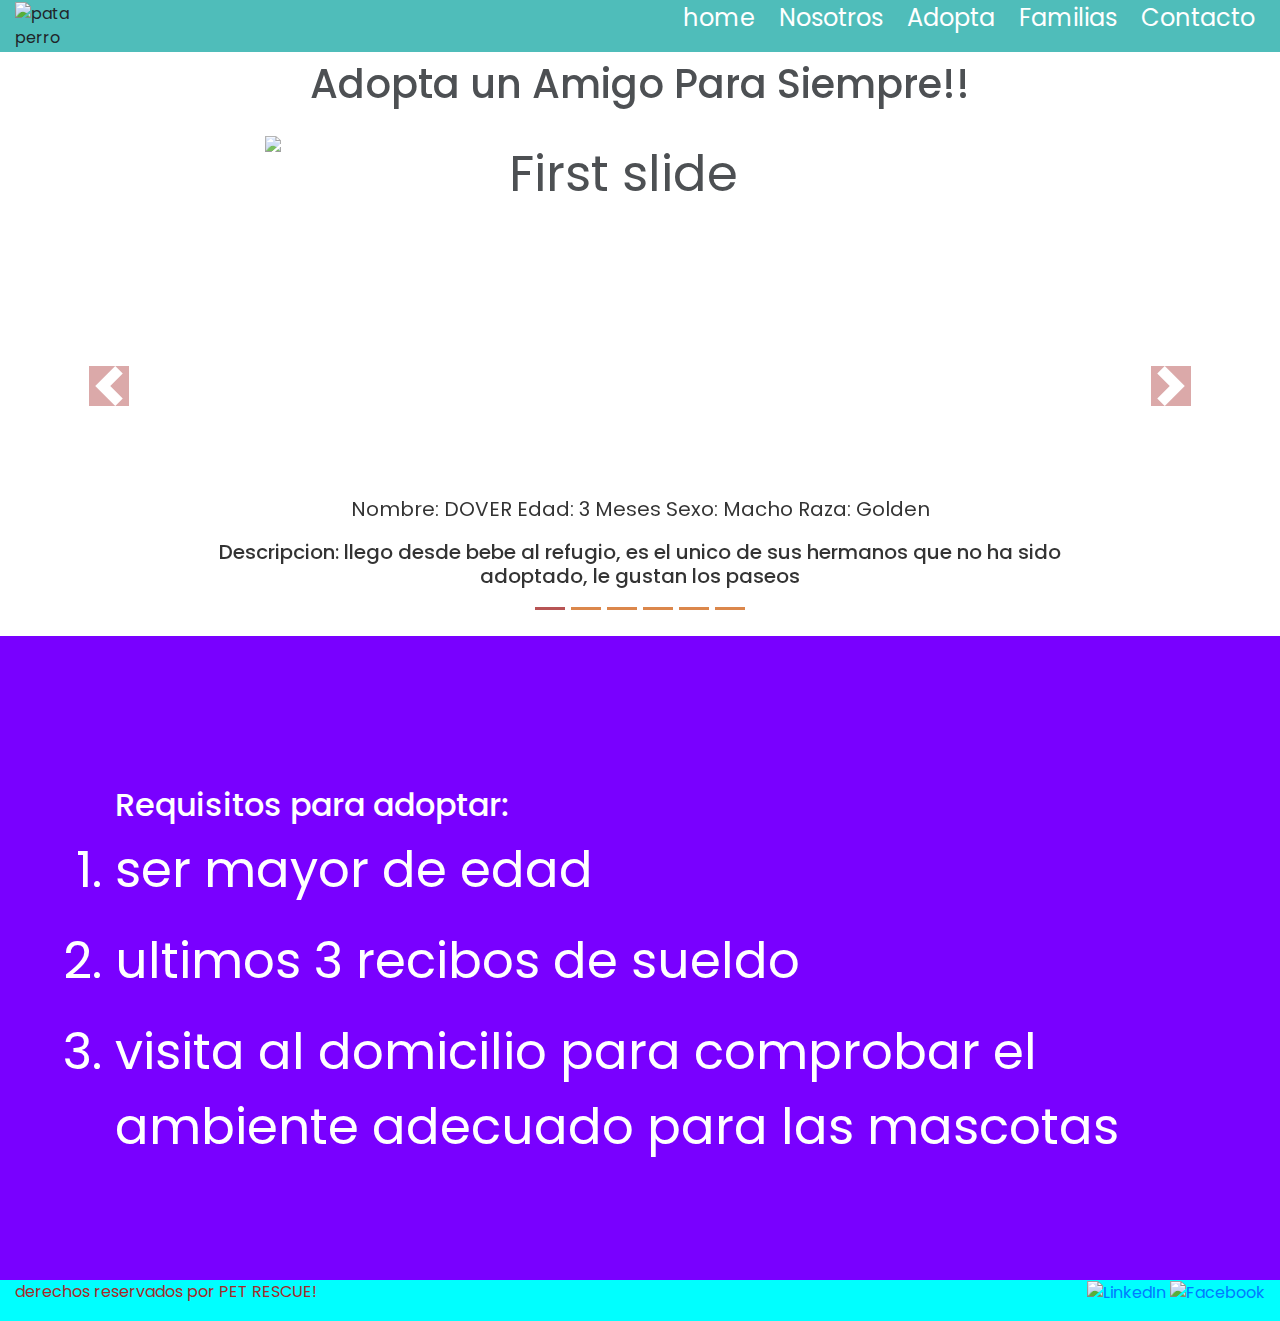
==== commit fae6706e: "Bootstrap Layout en adopciones.html - Se anade carrusel y se modifican aspectos del carrusel" ====
--- a/pages/adopciones.html
+++ b/pages/adopciones.html
@@ -46,11 +46,12 @@
         <section id="adoptaH" class="row">
     
             
-            <div class="col-12" style="padding-top: 60px;"><h1>Adopta un Amigo Para Siempre!!</h1></div>
+            <div class="col-12 adopta__padding" style="text-align: center;"><h1>Adopta un Amigo Para Siempre!!</h1></div>
 
             
     
             <div class="col-12">
+                <!-- 
                 <img class="" src="https://www.purina-latam.com/sites/g/files/auxxlc391/files/styles/kraken_generic_max_width_240/public/breeds/purina-Adopta-a-un-amigo-para-siempre%2C-A.C._Abrepuertas.png?itok=wIeiiAFk" alt="bruno">
                 <p style="text-align:center">Bruno</p>
                 <ul>
@@ -107,7 +108,7 @@
                         </p>
                     </li>
                 </ul>
-            </div>
+            
     
             <div>
                 <img class="" src="https://www.purina-latam.com/sites/g/files/auxxlc391/files/styles/kraken_generic_max_width_240/public/breeds/purina-adopta-fff-brownie.png?itok=VR9Gvtn-" alt="Brownie">
@@ -170,71 +171,77 @@
                         </p>
                     </li>
                 </ul>
-            </div>
-            
-            <div id="carouselExampleCaptions" class="carousel slide" data-ride="carousel" style="width: 100%;">
+            </div> -->
+
+
+
+            <div id="carouselExampleIndicators" class="carousel slide" data-ride="carousel">
                 <ol class="carousel-indicators">
-                  <li data-target="#carouselExampleCaptions" data-slide-to="0" class=""></li>
-                  <li data-target="#carouselExampleCaptions" data-slide-to="1" class=""></li>
-                  <li data-target="#carouselExampleCaptions" data-slide-to="2" class=""></li>
-                  <li data-target="#carouselExampleCaptions" data-slide-to="3" class=""></li>
-                  <li data-target="#carouselExampleCaptions" data-slide-to="4" class=""></li>
-                  <li data-target="#carouselExampleCaptions" data-slide-to="5" class="active"></li>
-
+                  <li data-target="#carouselExampleIndicators" data-slide-to="0" class="active"></li>
+                  <li data-target="#carouselExampleIndicators" data-slide-to="1"></li>
+                  <li data-target="#carouselExampleIndicators" data-slide-to="2"></li>
+                  <li data-target="#carouselExampleIndicators" data-slide-to="3"></li>
+                  <li data-target="#carouselExampleIndicators" data-slide-to="4"></li>
+                  <li data-target="#carouselExampleIndicators" data-slide-to="5"></li>
                 </ol>
-                <div class="carousel-inner">
+                <div class="carousel-inner" style="">
+                  <div class="carousel-item active">
+                    <img class="d-block w-100" src="https://assets.stickpng.com/images/580b57fbd9996e24bc43bbdc.png" alt="First slide">
+            
+                    <div class="carousel-caption d-none d-md-block" style="font-size: 10px; ">
+                        
+                        <p style="font-size: 20px; color: black;"> Nombre: DOVER  Edad: 3 Meses   Sexo: Macho Raza: Golden</p>
+                        <h5 style="color: black;">Descripcion: llego desde bebe al refugio, es el unico de sus hermanos que no ha sido adoptado, le gustan los paseos</h5>
+                    </div>
+                </div>
                   <div class="carousel-item">
-                    <img class="d-block w-100" data-src="holder.js/800x400?auto=yes&amp;bg=777&amp;fg=555&amp;text=First slide" alt="First slide [800x400]" src="https://www.purina-latam.com/sites/g/files/auxxlc391/files/styles/kraken_generic_max_width_240/public/breeds/Dogo.png?itok=kHo2O9JG" data-holder-rendered="true">
-                    <div class="carousel-caption d-none d-md-block">
-                      <h5>First slide label</h5>
-                      <p>Nulla vitae elit libero, a pharetra augue mollis interdum.</p>
+                    <img class="d-block w-100" src="../images/perro2.png" alt="Second slide">
+                    
+                    <div class="carousel-caption d-none d-md-block" style="font-size: 10px; ">
+                        
+                        <p style="font-size: 20px; color: black;">Edad:   Sexo:    Tamano:      Raza:</p>
+                        <h5 style="color: black;">Descripcion: llego desde bebe al refugio, es el unico de sus hermanos que no ha sido adoptado, le gustan los paseos</h5>
                     </div>
                   </div>
                   <div class="carousel-item">
-                    <img class="d-block w-100" data-src="holder.js/800x400?auto=yes&amp;bg=666&amp;fg=444&amp;text=Second slide" alt="Second slide [800x400]" src="data:image/svg+xml;charset=UTF-8,%3Csvg%20width%3D%22800%22%20height%3D%22400%22%20xmlns%3D%22http%3A%2F%2Fwww.w3.org%2F2000%2Fsvg%22%20viewBox%3D%220%200%20800%20400%22%20preserveAspectRatio%3D%22none%22%3E%3Cdefs%3E%3Cstyle%20type%3D%22text%2Fcss%22%3E%23holder_17ed1820683%20text%20%7B%20fill%3A%23444%3Bfont-weight%3Anormal%3Bfont-family%3AHelvetica%2C%20monospace%3Bfont-size%3A40pt%20%7D%20%3C%2Fstyle%3E%3C%2Fdefs%3E%3Cg%20id%3D%22holder_17ed1820683%22%3E%3Crect%20width%3D%22800%22%20height%3D%22400%22%20fill%3D%22%23666%22%3E%3C%2Frect%3E%3Cg%3E%3Ctext%20x%3D%22247.3125%22%20y%3D%22217.7%22%3ESecond%20slide%3C%2Ftext%3E%3C%2Fg%3E%3C%2Fg%3E%3C%2Fsvg%3E" data-holder-rendered="true">
-                    <div class="carousel-caption d-none d-md-block">
-                      <h5>Second slide label</h5>
-                      <p>Lorem ipsum dolor sit amet, consectetur adipiscing elit.</p>
-                    </div>
-                  </div>
-                  <div class="carousel-item">
-                    <img class="d-block w-100" data-src="holder.js/800x400?auto=yes&amp;bg=666&amp;fg=444&amp;text=Second slide" alt="Second slide [800x400]" src="data:image/svg+xml;charset=UTF-8,%3Csvg%20width%3D%22800%22%20height%3D%22400%22%20xmlns%3D%22http%3A%2F%2Fwww.w3.org%2F2000%2Fsvg%22%20viewBox%3D%220%200%20800%20400%22%20preserveAspectRatio%3D%22none%22%3E%3Cdefs%3E%3Cstyle%20type%3D%22text%2Fcss%22%3E%23holder_17ed1820683%20text%20%7B%20fill%3A%23444%3Bfont-weight%3Anormal%3Bfont-family%3AHelvetica%2C%20monospace%3Bfont-size%3A40pt%20%7D%20%3C%2Fstyle%3E%3C%2Fdefs%3E%3Cg%20id%3D%22holder_17ed1820683%22%3E%3Crect%20width%3D%22800%22%20height%3D%22400%22%20fill%3D%22%23666%22%3E%3C%2Frect%3E%3Cg%3E%3Ctext%20x%3D%22247.3125%22%20y%3D%22217.7%22%3ESecond%20slide%3C%2Ftext%3E%3C%2Fg%3E%3C%2Fg%3E%3C%2Fsvg%3E" data-holder-rendered="true">
-                    <div class="carousel-caption d-none d-md-block">
-                      <h5>slide tree label</h5>
-                      <p>Lorem ipsum dolor sit amet, consectetur adipiscing elit.</p>
-                    </div>
-                  </div>
-                  <div class="carousel-item">
-                    <img class="d-block w-100" data-src="holder.js/800x400?auto=yes&amp;bg=666&amp;fg=444&amp;text=Second slide" alt="Second slide [800x400]" src="data:image/svg+xml;charset=UTF-8,%3Csvg%20width%3D%22800%22%20height%3D%22400%22%20xmlns%3D%22http%3A%2F%2Fwww.w3.org%2F2000%2Fsvg%22%20viewBox%3D%220%200%20800%20400%22%20preserveAspectRatio%3D%22none%22%3E%3Cdefs%3E%3Cstyle%20type%3D%22text%2Fcss%22%3E%23holder_17ed1820683%20text%20%7B%20fill%3A%23444%3Bfont-weight%3Anormal%3Bfont-family%3AHelvetica%2C%20monospace%3Bfont-size%3A40pt%20%7D%20%3C%2Fstyle%3E%3C%2Fdefs%3E%3Cg%20id%3D%22holder_17ed1820683%22%3E%3Crect%20width%3D%22800%22%20height%3D%22400%22%20fill%3D%22%23666%22%3E%3C%2Frect%3E%3Cg%3E%3Ctext%20x%3D%22247.3125%22%20y%3D%22217.7%22%3ESecond%20slide%3C%2Ftext%3E%3C%2Fg%3E%3C%2Fg%3E%3C%2Fsvg%3E" data-holder-rendered="true">
-                    <div class="carousel-caption d-none d-md-block">
-                      <h5>slide four label</h5>
-                      <p>Lorem ipsum dolor sit amet, consectetur adipiscing elit.</p>
-                    </div>
-                  </div>
-                  <div class="carousel-item">
-                    <img class="d-block w-100" data-src="holder.js/800x400?auto=yes&amp;bg=666&amp;fg=444&amp;text=Second slide" alt="Second slide [800x400]" src="data:image/svg+xml;charset=UTF-8,%3Csvg%20width%3D%22800%22%20height%3D%22400%22%20xmlns%3D%22http%3A%2F%2Fwww.w3.org%2F2000%2Fsvg%22%20viewBox%3D%220%200%20800%20400%22%20preserveAspectRatio%3D%22none%22%3E%3Cdefs%3E%3Cstyle%20type%3D%22text%2Fcss%22%3E%23holder_17ed1820683%20text%20%7B%20fill%3A%23444%3Bfont-weight%3Anormal%3Bfont-family%3AHelvetica%2C%20monospace%3Bfont-size%3A40pt%20%7D%20%3C%2Fstyle%3E%3C%2Fdefs%3E%3Cg%20id%3D%22holder_17ed1820683%22%3E%3Crect%20width%3D%22800%22%20height%3D%22400%22%20fill%3D%22%23666%22%3E%3C%2Frect%3E%3Cg%3E%3Ctext%20x%3D%22247.3125%22%20y%3D%22217.7%22%3ESecond%20slide%3C%2Ftext%3E%3C%2Fg%3E%3C%2Fg%3E%3C%2Fsvg%3E" data-holder-rendered="true">
-                    <div class="carousel-caption d-none d-md-block">
-                      <h5>slide five label</h5>
-                      <p>Lorem ipsum dolor sit amet, consectetur adipiscing elit.</p>
-                    </div>
-                  </div>
-                  <div class="carousel-item active">
-                    <img class="d-block w-100" data-src="holder.js/800x400?auto=yes&amp;bg=555&amp;fg=333&amp;text=Third slide" alt="Third slide [800x400]" src="data:image/svg+xml;charset=UTF-8,%3Csvg%20width%3D%22800%22%20height%3D%22400%22%20xmlns%3D%22http%3A%2F%2Fwww.w3.org%2F2000%2Fsvg%22%20viewBox%3D%220%200%20800%20400%22%20preserveAspectRatio%3D%22none%22%3E%3Cdefs%3E%3Cstyle%20type%3D%22text%2Fcss%22%3E%23holder_17ed1820684%20text%20%7B%20fill%3A%23333%3Bfont-weight%3Anormal%3Bfont-family%3AHelvetica%2C%20monospace%3Bfont-size%3A40pt%20%7D%20%3C%2Fstyle%3E%3C%2Fdefs%3E%3Cg%20id%3D%22holder_17ed1820684%22%3E%3Crect%20width%3D%22800%22%20height%3D%22400%22%20fill%3D%22%23555%22%3E%3C%2Frect%3E%3Cg%3E%3Ctext%20x%3D%22276.9921875%22%20y%3D%22217.7%22%3EThird%20slide%3C%2Ftext%3E%3C%2Fg%3E%3C%2Fg%3E%3C%2Fsvg%3E" data-holder-rendered="true">
-                    <div class="carousel-caption d-none d-md-block">
-                      <h5>slide six label</h5>
-                      <p>Praesent commodo cursus magna, vel scelerisque nisl consectetur.</p>
-                    </div>
+                    <img class="d-block w-100" src="https://assets.stickpng.com/images/580b57fbd9996e24bc43bbcf.png" alt="Third slide">
+                    <div class="carousel-caption d-none d-md-block" style="font-size: 10px; ">
+                        <p style="font-size: 20px; color: black;">Edad:   Sexo:    Tamano:      Raza:</p>
+                        <h5 style="color: black;">Descripcion: llego desde bebe al refugio, es el unico de sus hermanos que no ha sido adoptado, le gustan los paseos</h5>
+                    </div>
+                  </div>
+                      <div class="carousel-item">
+                    <img class="d-block w-100" src="http://assets.stickpng.com/images/580b57fbd9996e24bc43bbdd.png" alt="Third slide">
+                    <div class="carousel-caption d-none d-md-block" style="font-size: 10px; ">
+                        <p style="font-size: 20px; color: black;">Edad:   Sexo:    Tamano:      Raza:</p>
+                        <h5 style="color: black;">Descripcion: llego desde bebe al refugio, es el unico de sus hermanos que no ha sido adoptado, le gustan los paseos</h5>
+                    </div>
+                  </div>
+                      <div class="carousel-item">
+                    <img class="d-block w-100" src="../images/dalmata.png" alt="Third slide">
+                    <p style="font-size: 20px; color: black;">Edad:   Sexo:    Tamano:      Raza:</p>
+                    <h5 style="color: black;">Descripcion: llego desde bebe al refugio, es el unico de sus hermanos que no ha sido adoptado, le gustan los paseos</h5>
+                
+                  </div>
+                    <div class="carousel-item">
+                        <div class="carousel-caption d-none d-md-block">
+            
+                        </div>
+                    <img class="d-block w-100" src="..." alt="Third slide">
                   </div>
                 </div>
-                <a class="carousel-control-prev" href="#carouselExampleCaptions" role="button" data-slide="prev">
+                <a class="carousel-control-prev" href="#carouselExampleIndicators" role="button" data-slide="prev">
                   <span class="carousel-control-prev-icon" aria-hidden="true"></span>
-                  <span class="sr-only">Previous</span>
+                  
                 </a>
-                <a class="carousel-control-next" href="#carouselExampleCaptions" role="button" data-slide="next">
+                <a class="carousel-control-next" href="#carouselExampleIndicators" role="button" data-slide="next">
                   <span class="carousel-control-next-icon" aria-hidden="true"></span>
-                  <span class="sr-only">Next</span>
+                  
                 </a>
               </div>
+        </div>
+            
+
         </section>
     
         <section  id="requisitos" class="row">
--- a/style.css
+++ b/style.css
@@ -63,6 +63,8 @@
       padding: 5px 10px;   
     }
 
+
+  
 footer{
         background-color: cyan;
         color: brown;
@@ -101,8 +103,8 @@
 
 /* seccion nosotros para el index*/
 section#nosotros {
-    background-color: goldenrod;
-    color: #fff;
+    
+    color: #fff!important;
     /*grid-area: nosotros;*/
     
     background-image: url("https://media.perezlara.com/2021/02/Adopcio%CC%81n-de-mascotas-1.png");
@@ -121,7 +123,7 @@
       font-size: 40px;
     }
 
-section#nosotros p{
+section#nosotros p,  {
       color: #fff;
       font-size: 100%;
     }
@@ -242,18 +244,20 @@
     background-image: url("https://media.perezlara.com/2021/02/Adopcio%CC%81n-de-mascotas-1.png");
     background-size: cover;
     background-repeat: no-repeat;
-    opacity: .8;
-      
+    opacity: .9;
+
     align-items: center;
     height: 100vh;
     padding: 150px 100px 100px;
   }
+
+
   section#NosotrosH div h1 , section#NosotrosH div h2{
     color: #fff;
     font-size: 40px;
   }
 
-section#NosotrosH div p{
+section#NosotrosH div p, section#NosotrosH div ol{
     color: #fff;
     font-size: 100%;
   }
@@ -262,6 +266,9 @@
   .adopta__pH{
     
     font-size: 20px;
+  }
+  .adopta__padding{
+    padding-top: 60px;
   }
   
   .gridAdopciones{
@@ -315,6 +322,70 @@
     grid-row: 3 / 4;
 
   }
+
+
+
+
+/*  Animaciones y transform  */
+
+.animate-zoom {
+  animation:animatezoom 0.6s
+}
+@keyframes animatezoom{
+  from{transform:scale(0)} 
+  to{transform:scale(1)}
+}
+
+.animate-bottom{position:relative;}
+@keyframes animatebottom{from{bottom:-300px;opacity:0} to{bottom:0;opacity:1}}
+
+.animate-right{position:relative; }
+@keyframes animateright{from{right:-300px;opacity:0} to{right:0px;opacity:1}}
+
+
+
+
+
+
+
+
+/*  Personalizando tamano y colores del carousel  */
+
+/*  dimensiones del carousel  */
+.carousel{
+  margin-top: 20px; 
+  width: 100%;
+  
+
+}
+
+/*  color de fondo de los botones siguiente y previo  */
+.carousel-control-next-icon, .carousel-control-prev-icon {
+  background-color: brown;
+    width: 40px;
+    height: 40px;
+}
+
+/*  color de los indicadores de slide  */
+.carousel-indicators .active {
+background-color: brown;
+}
+.carousel-indicators li {
+background-color: chocolate;
+}
+
+/*  fijar dimensiones a todas las imagenes del carousel para evitar desajuste de la imagen */
+.w-100 {
+height: 500px!important;
+width: 700px!important;
+margin-left: 20%;
+}
+
+
+
+
+
+
 
 @media only screen and (max-width:1023px ) {
     .grid{
@@ -355,9 +426,9 @@
     section#contacto{
       background-size: 100vw 100vh;
     }
-    .familias__img {
-      width: 300px;
-      height: 180px; 
+    .familias__img , .w-100 {
+      width: 280px!important;
+      height: 280px!important; 
     }
      section#adopta {
         background-color: red;
@@ -372,10 +443,13 @@
     
         /* display: grid;
         grid-template-rows: 1fr 3fr;
-        grid-template-columns: 1fr;*/
-        
-        
-    }
+        grid-template-columns: 1fr;*/  
+        
+    }
+
+    .adopta__padding{
+      padding-top: 120px;
+    }   
 
     .adoptaA{
         /* 
@@ -407,18 +481,3 @@
 }
 
 
-/*  Animaciones y transform  */
-
-.animate-zoom {
-  animation:animatezoom 0.6s
-}
-@keyframes animatezoom{
-  from{transform:scale(0)} 
-  to{transform:scale(1)}
-}
-
-.animate-bottom{position:relative;}
-@keyframes animatebottom{from{bottom:-300px;opacity:0} to{bottom:0;opacity:1}}
-
-.animate-right{position:relative; }
-@keyframes animateright{from{right:-300px;opacity:0} to{right:0px;opacity:1}}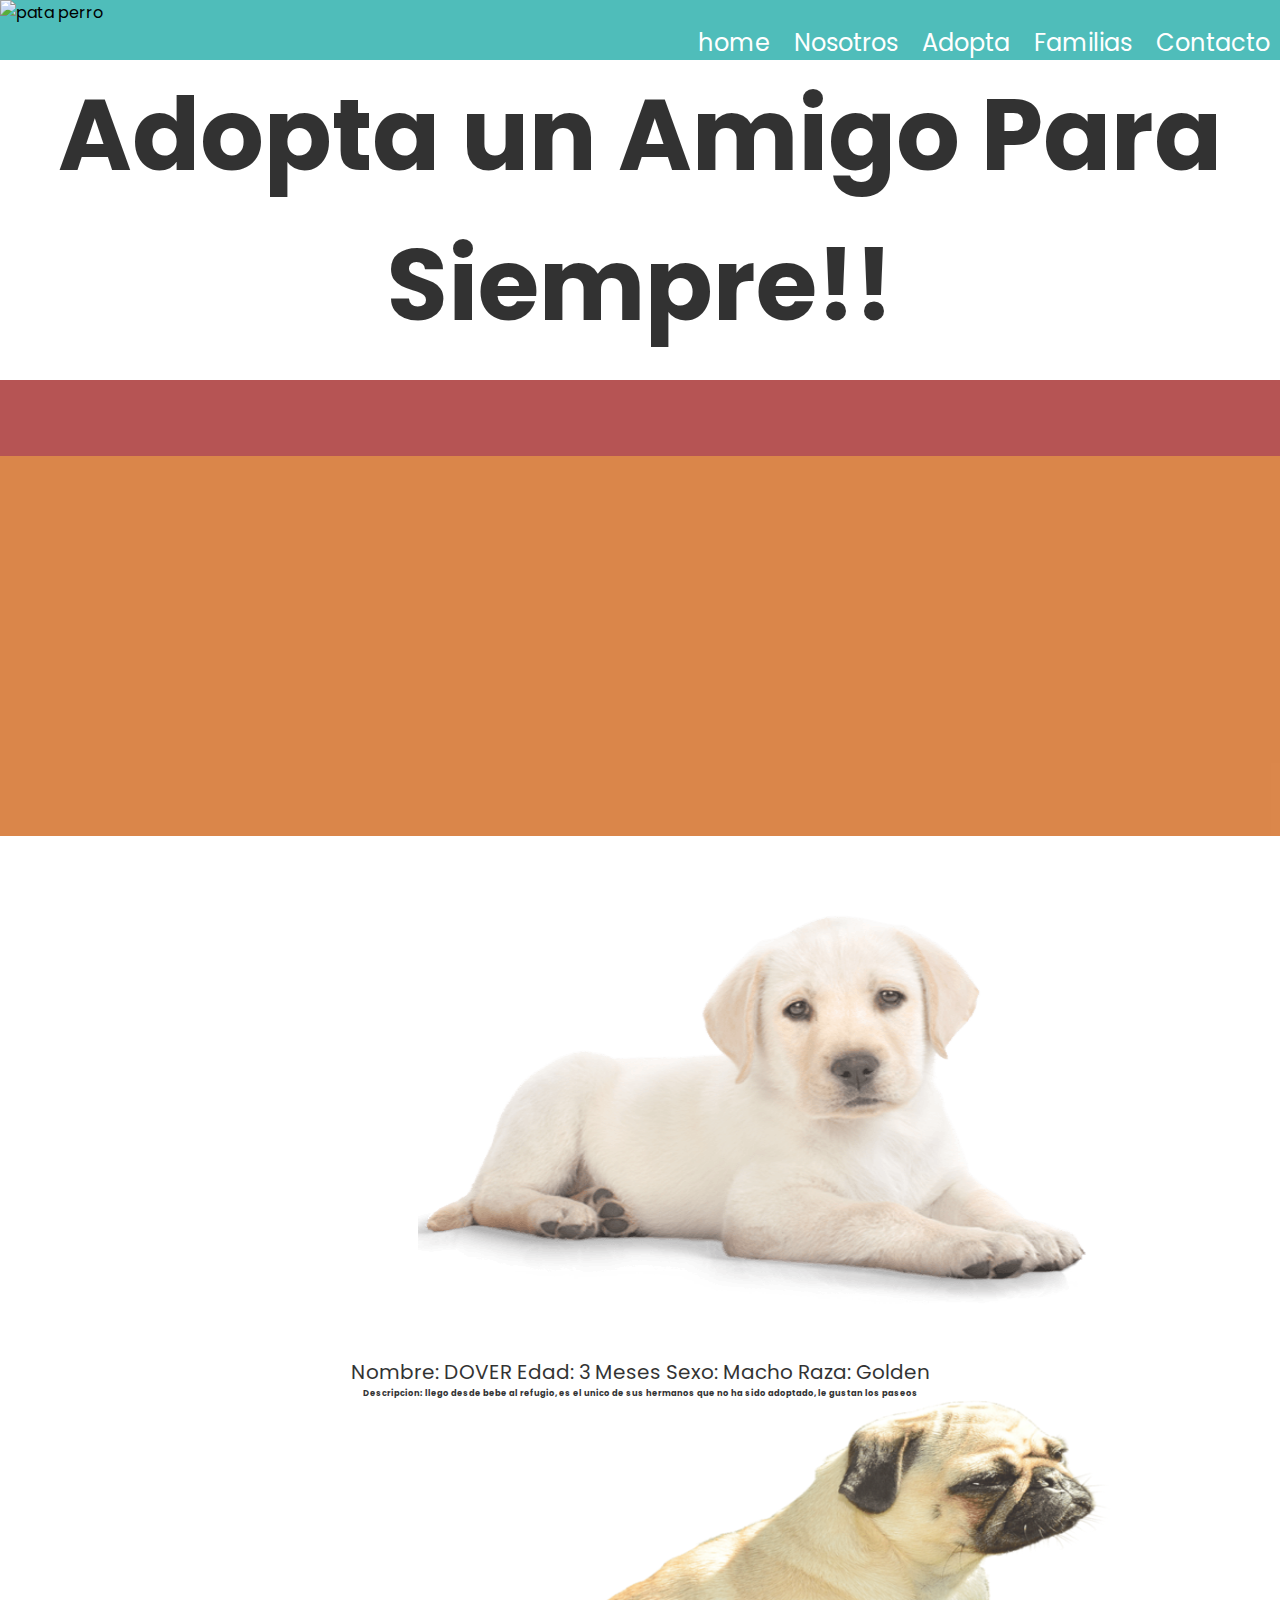
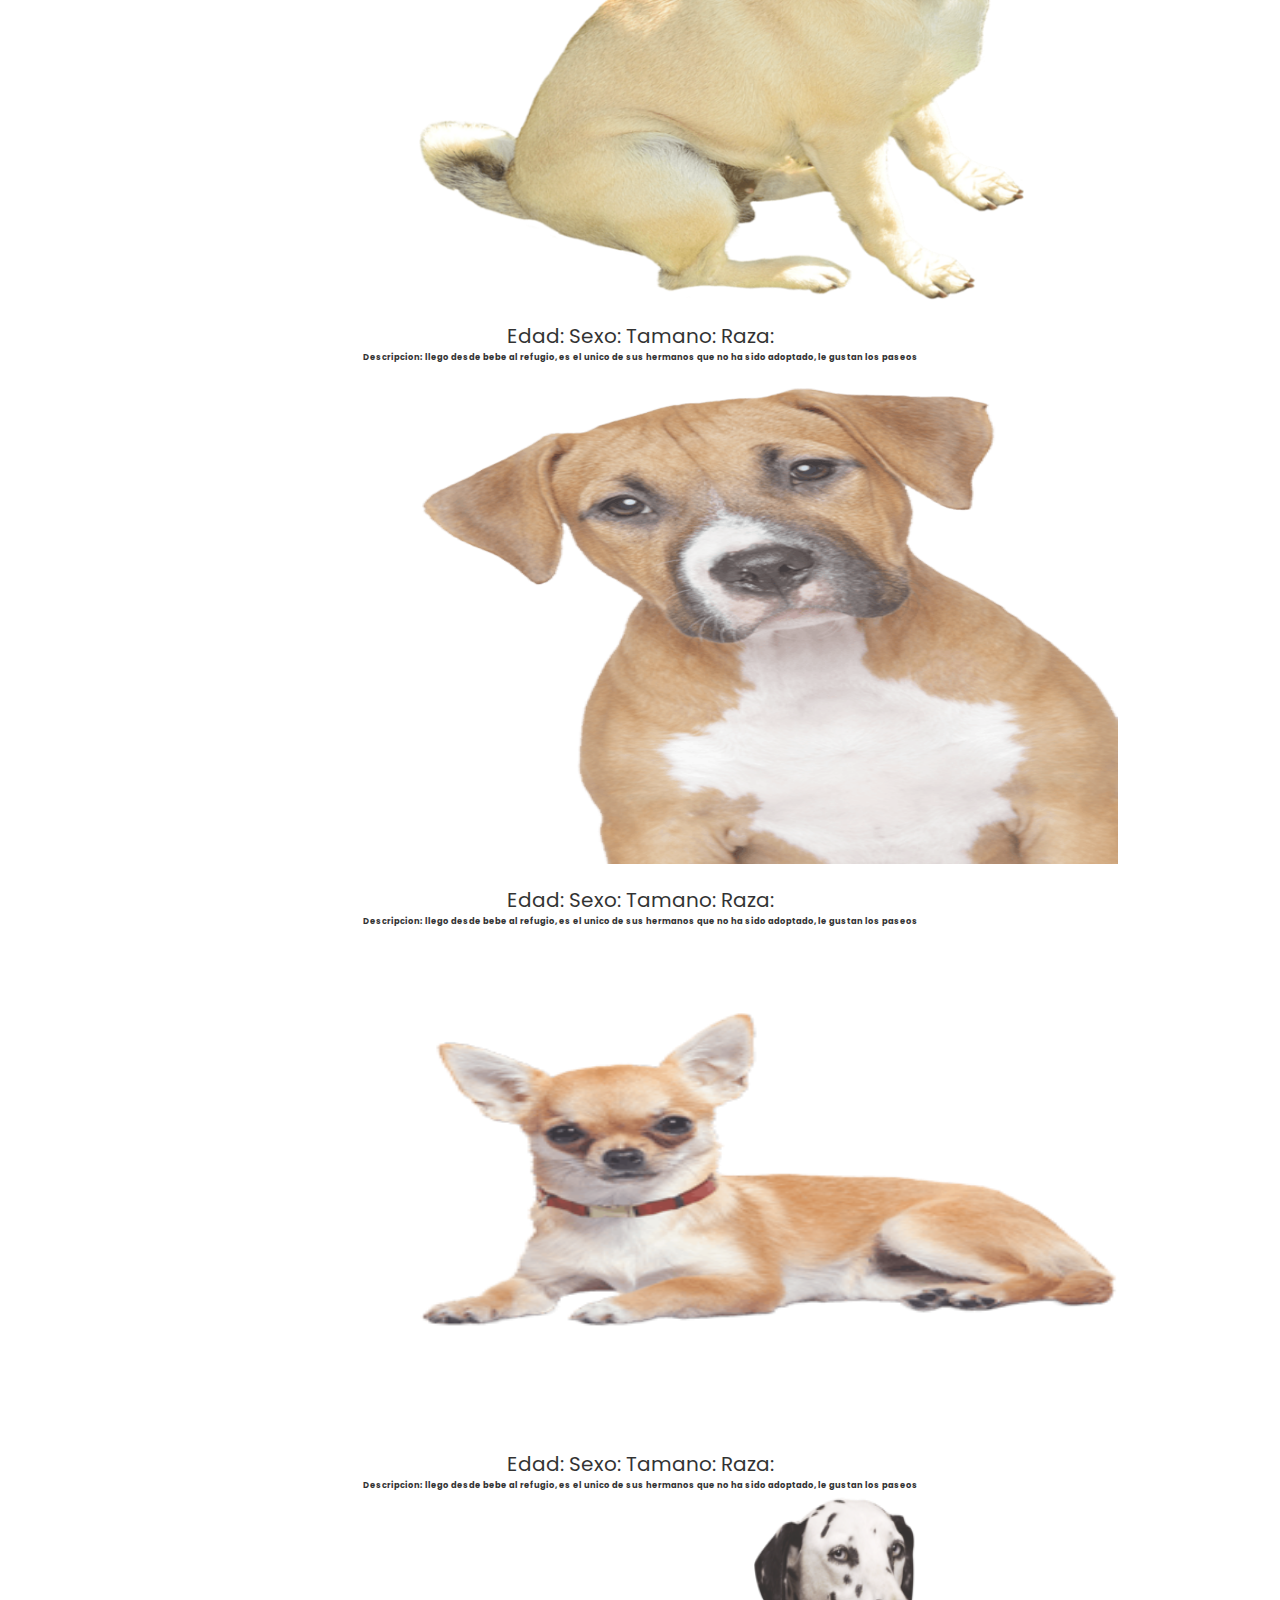
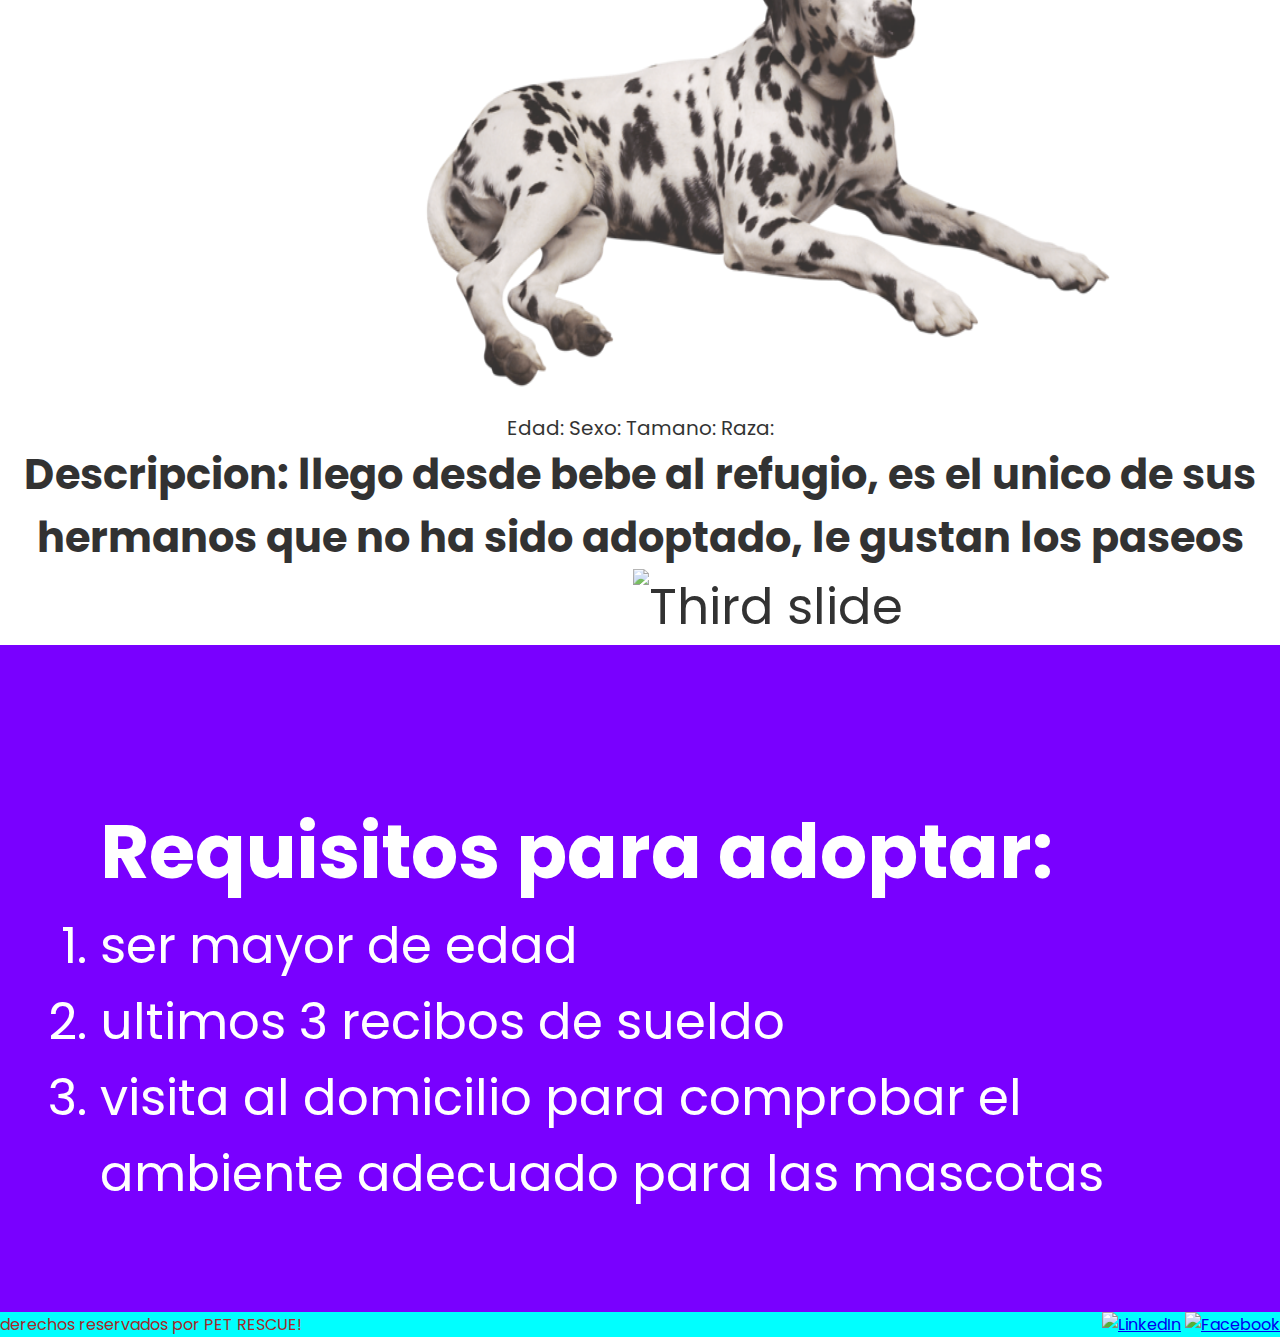
==== commit d35c8706: "Bootstrap Layout en adopciones.html - imagenes carrusel ahora en images" ====
--- a/pages/adopciones.html
+++ b/pages/adopciones.html
@@ -6,8 +6,7 @@
     <meta name="viewport" content="width=device-width, initial-scale=1.0, shrink-to-fit=no">
 
     <!-- Bootstrap CSS -->
-    <link rel="stylesheet" href="https://maxcdn.bootstrapcdn.com/bootstrap/4.0.0/css/bootstrap.min.css" integrity="sha384-Gn5384xqQ1aoWXA+058RXPxPg6fy4IWvTNh0E263XmFcJlSAwiGgFAW/dAiS6JXm" crossorigin="anonymous">
-    <link rel="stylesheet" href="../style.css">
+    <link href="https://cdn.jsdelivr.net/npm/bootstrap@5.0.2/dist/css/bootstrap.min.css" rel="stylesheet" integrity="sha384-EVSTQN3/azprG1Anm3QDgpJLIm9Nao0Yz1ztcQTwFspd3yD65VohhpuuCOmLASjC" crossorigin="anonymous"><link rel="stylesheet" href="../style.css">
     <title>Adopciones</title>
 </head>
 <body>
@@ -186,7 +185,7 @@
                 </ol>
                 <div class="carousel-inner" style="">
                   <div class="carousel-item active">
-                    <img class="d-block w-100" src="https://assets.stickpng.com/images/580b57fbd9996e24bc43bbdc.png" alt="First slide">
+                    <img class="d-block w-100" src="../images/dover.png" alt="First slide">
             
                     <div class="carousel-caption d-none d-md-block" style="font-size: 10px; ">
                         
@@ -204,14 +203,14 @@
                     </div>
                   </div>
                   <div class="carousel-item">
-                    <img class="d-block w-100" src="https://assets.stickpng.com/images/580b57fbd9996e24bc43bbcf.png" alt="Third slide">
+                    <img class="d-block w-100" src="../images/perro3.png" alt="Third slide">
                     <div class="carousel-caption d-none d-md-block" style="font-size: 10px; ">
                         <p style="font-size: 20px; color: black;">Edad:   Sexo:    Tamano:      Raza:</p>
                         <h5 style="color: black;">Descripcion: llego desde bebe al refugio, es el unico de sus hermanos que no ha sido adoptado, le gustan los paseos</h5>
                     </div>
                   </div>
                       <div class="carousel-item">
-                    <img class="d-block w-100" src="http://assets.stickpng.com/images/580b57fbd9996e24bc43bbdd.png" alt="Third slide">
+                    <img class="d-block w-100" src="../images/chihuahua.png" alt="Third slide">
                     <div class="carousel-caption d-none d-md-block" style="font-size: 10px; ">
                         <p style="font-size: 20px; color: black;">Edad:   Sexo:    Tamano:      Raza:</p>
                         <h5 style="color: black;">Descripcion: llego desde bebe al refugio, es el unico de sus hermanos que no ha sido adoptado, le gustan los paseos</h5>
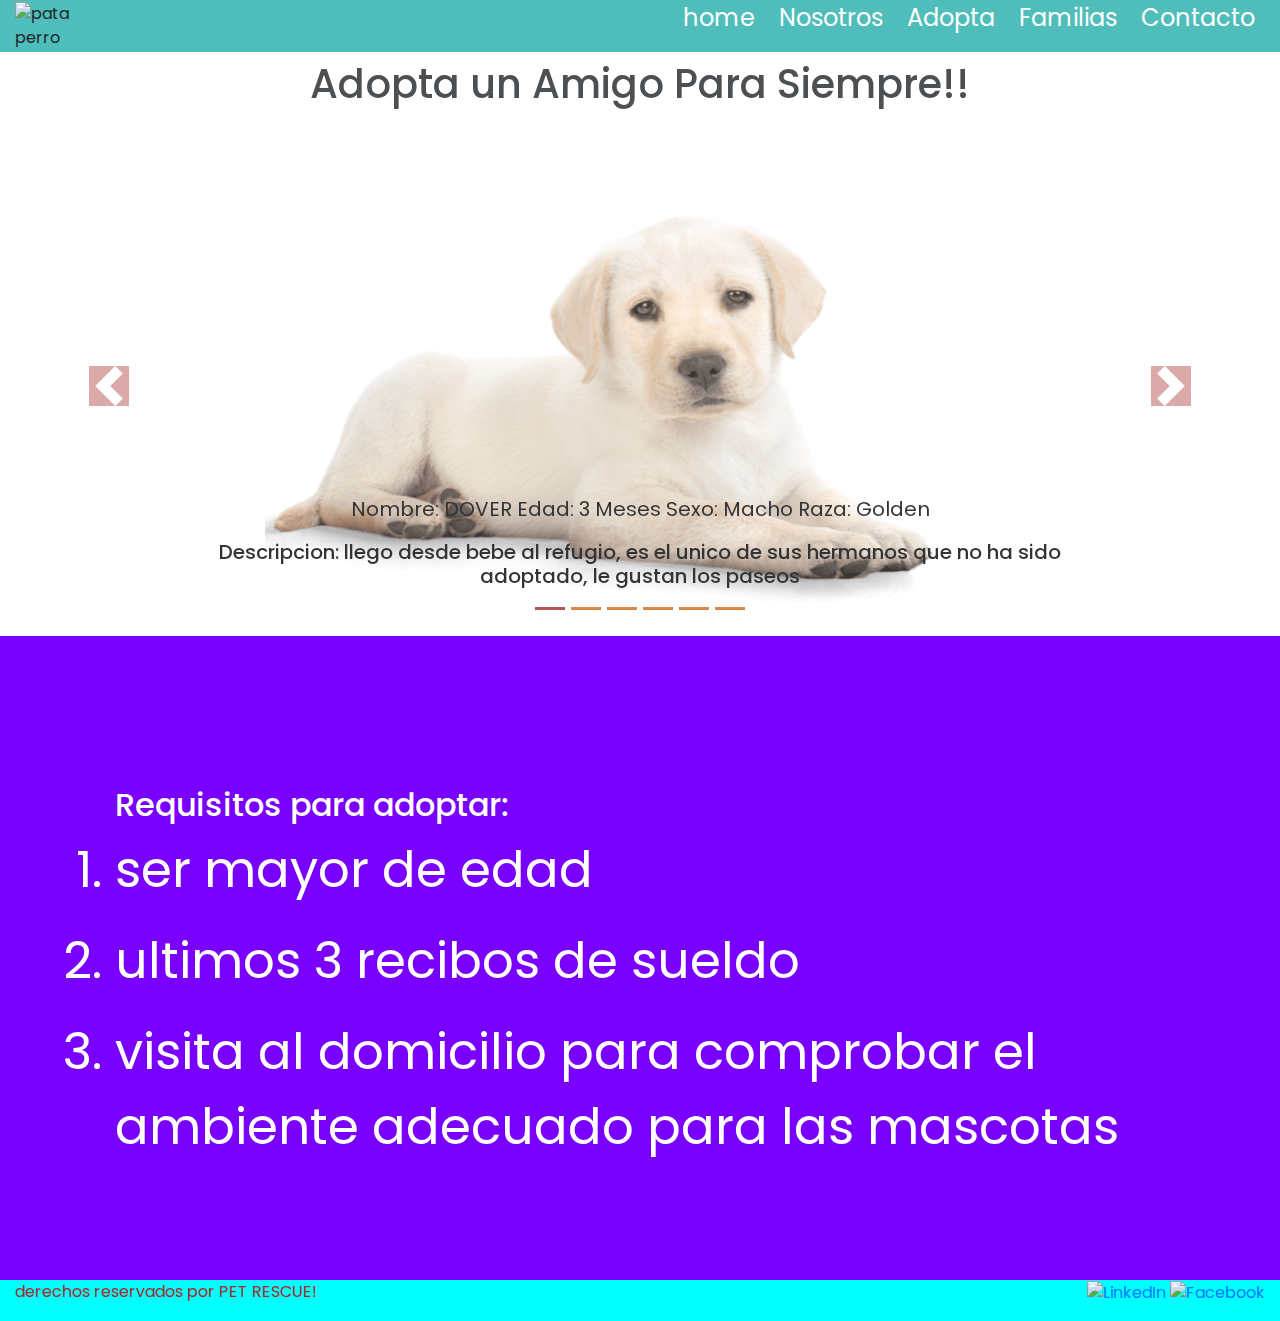
==== commit ef6dc6c6: "Bootstrap Layout en adopciones.html - cambiolink css bootstrap" ====
--- a/pages/adopciones.html
+++ b/pages/adopciones.html
@@ -6,7 +6,8 @@
     <meta name="viewport" content="width=device-width, initial-scale=1.0, shrink-to-fit=no">
 
     <!-- Bootstrap CSS -->
-    <link href="https://cdn.jsdelivr.net/npm/bootstrap@5.0.2/dist/css/bootstrap.min.css" rel="stylesheet" integrity="sha384-EVSTQN3/azprG1Anm3QDgpJLIm9Nao0Yz1ztcQTwFspd3yD65VohhpuuCOmLASjC" crossorigin="anonymous"><link rel="stylesheet" href="../style.css">
+    <link rel="stylesheet" href="https://maxcdn.bootstrapcdn.com/bootstrap/4.0.0/css/bootstrap.min.css" integrity="sha384-Gn5384xqQ1aoWXA+058RXPxPg6fy4IWvTNh0E263XmFcJlSAwiGgFAW/dAiS6JXm" crossorigin="anonymous">
+    <link rel="stylesheet" href="../style.css">
     <title>Adopciones</title>
 </head>
 <body>
